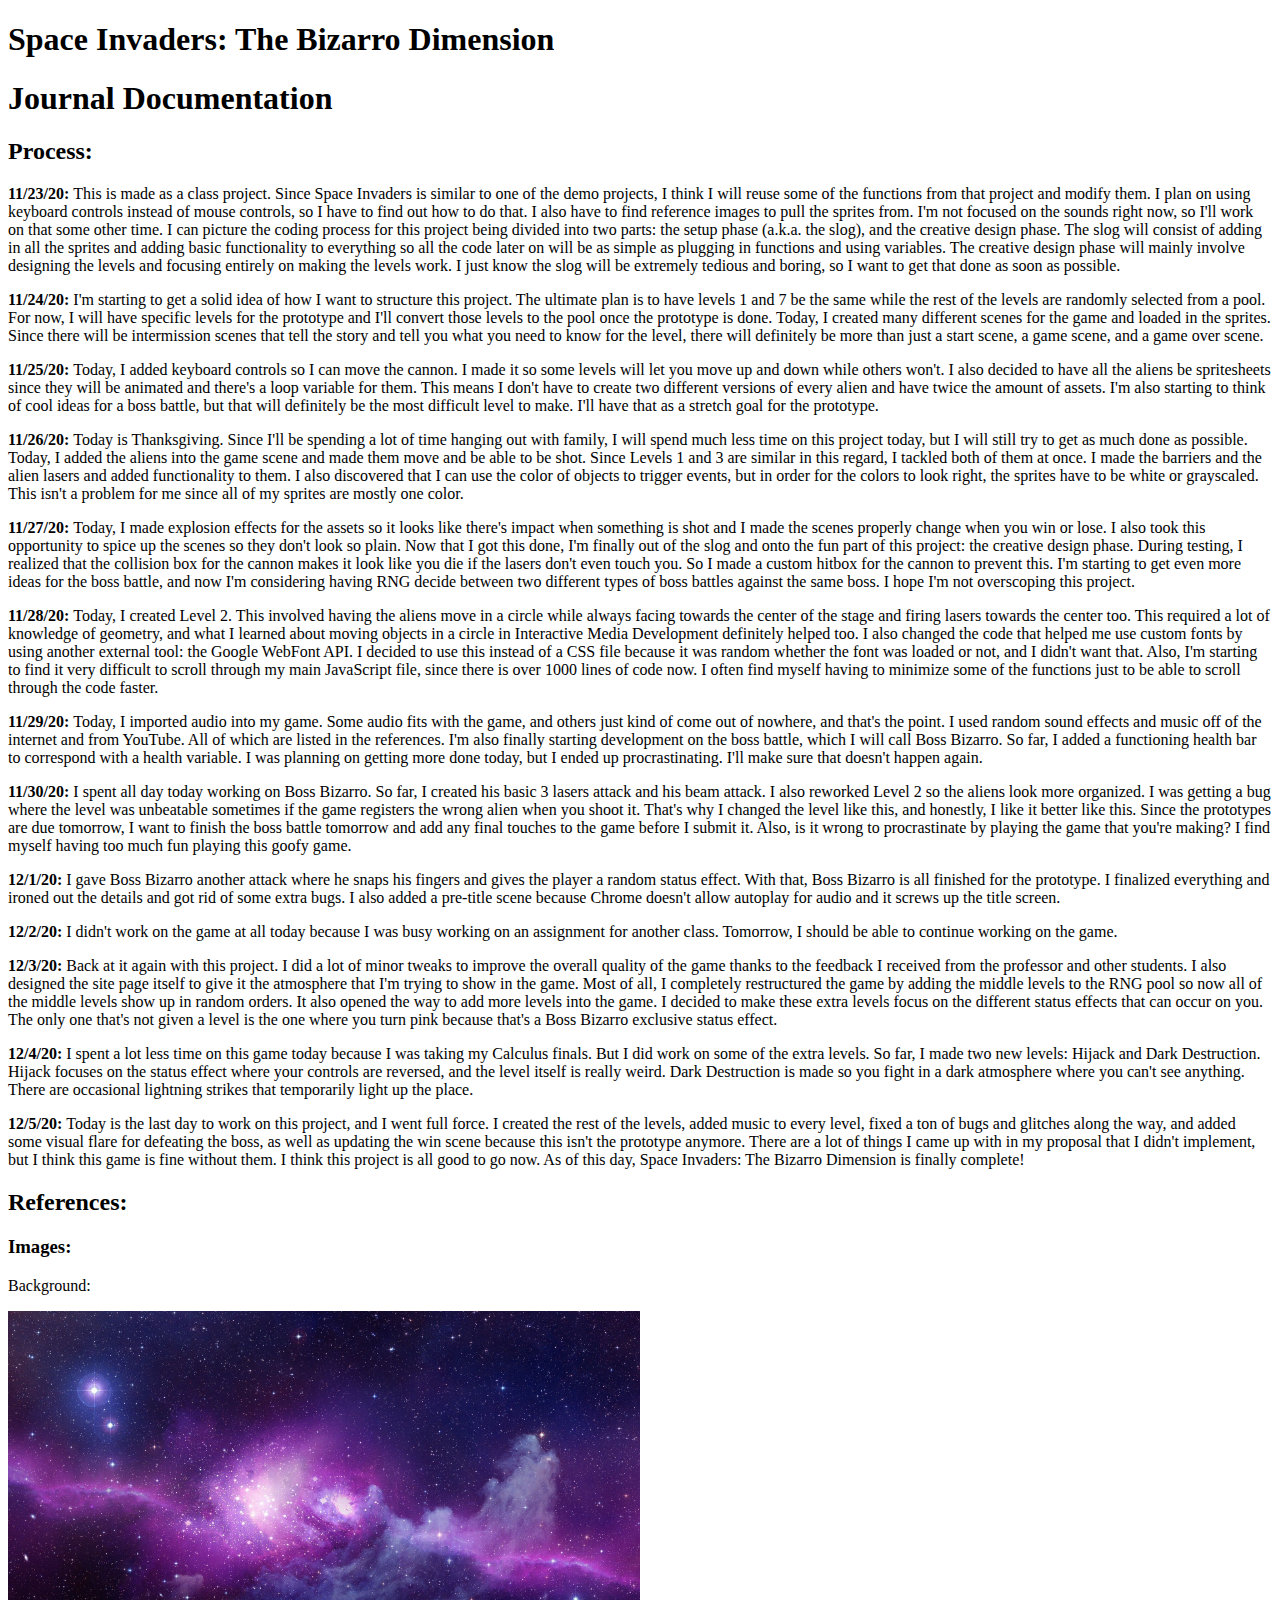
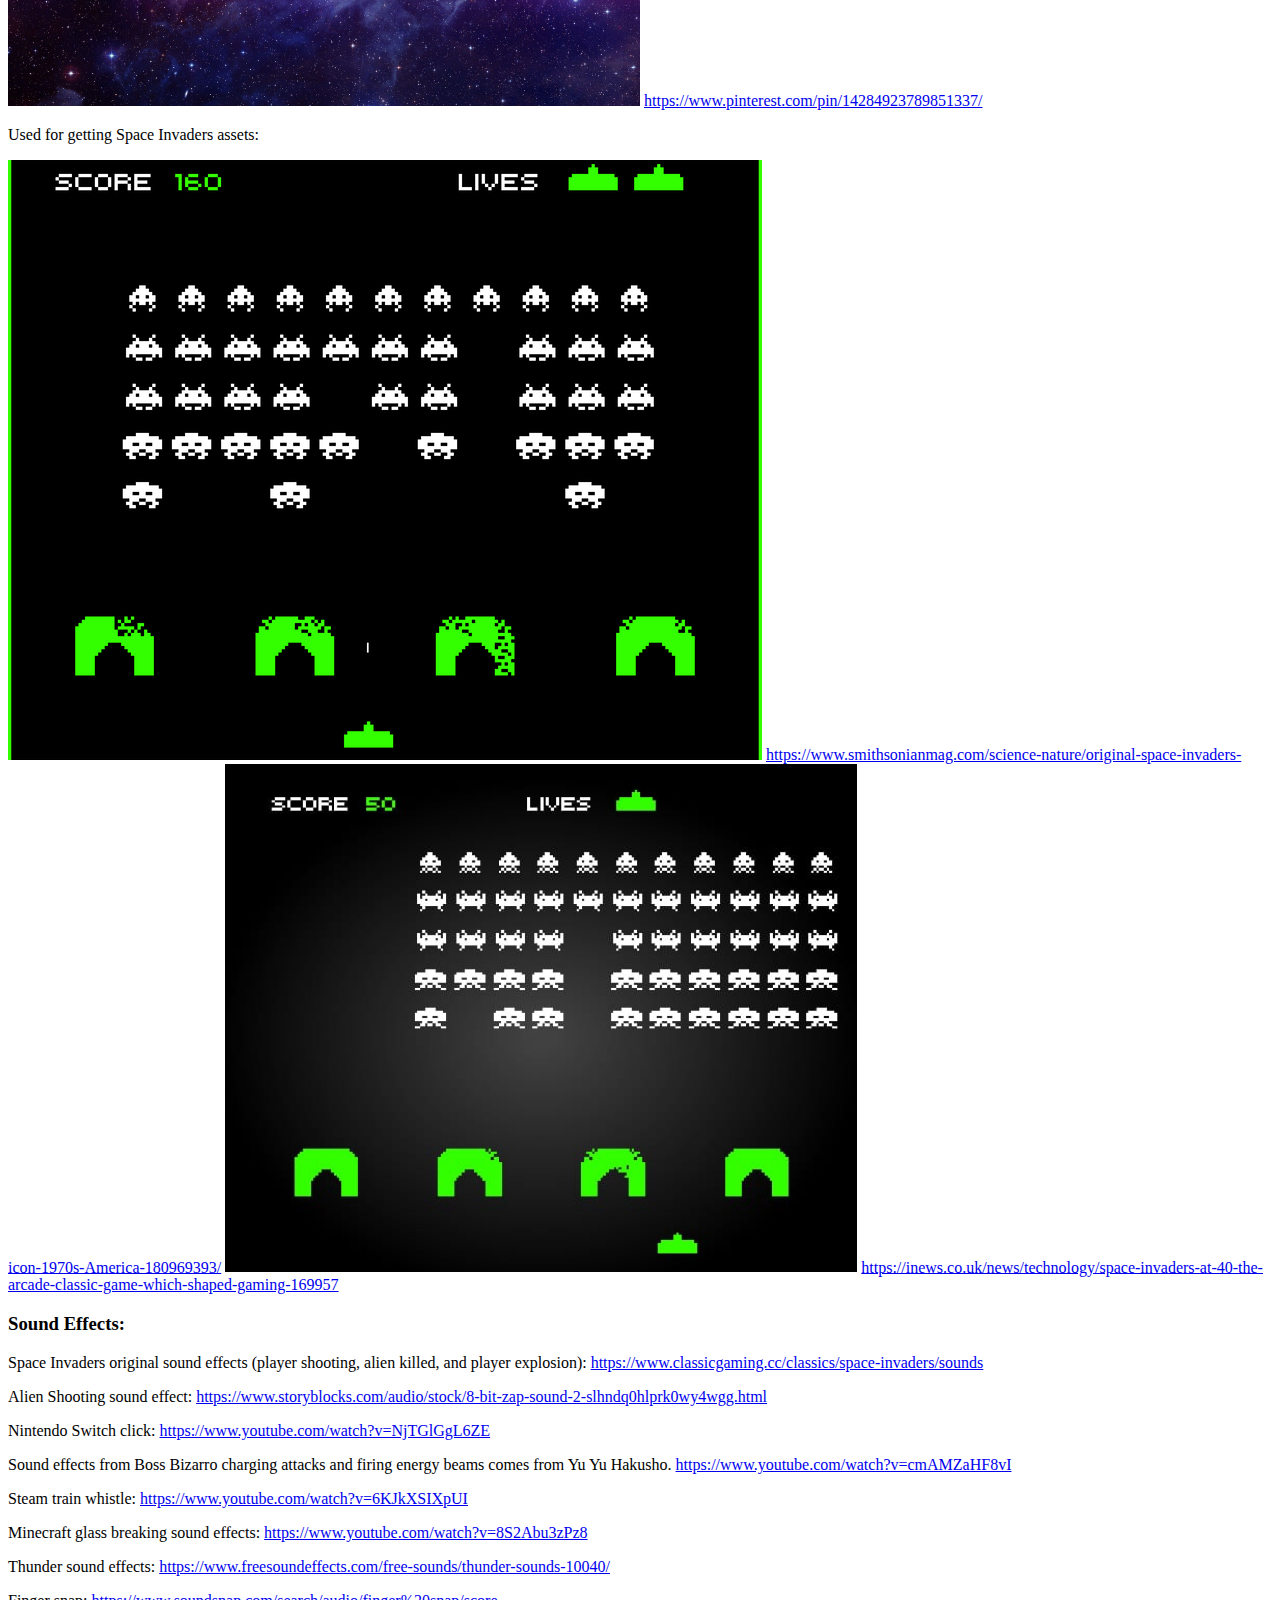
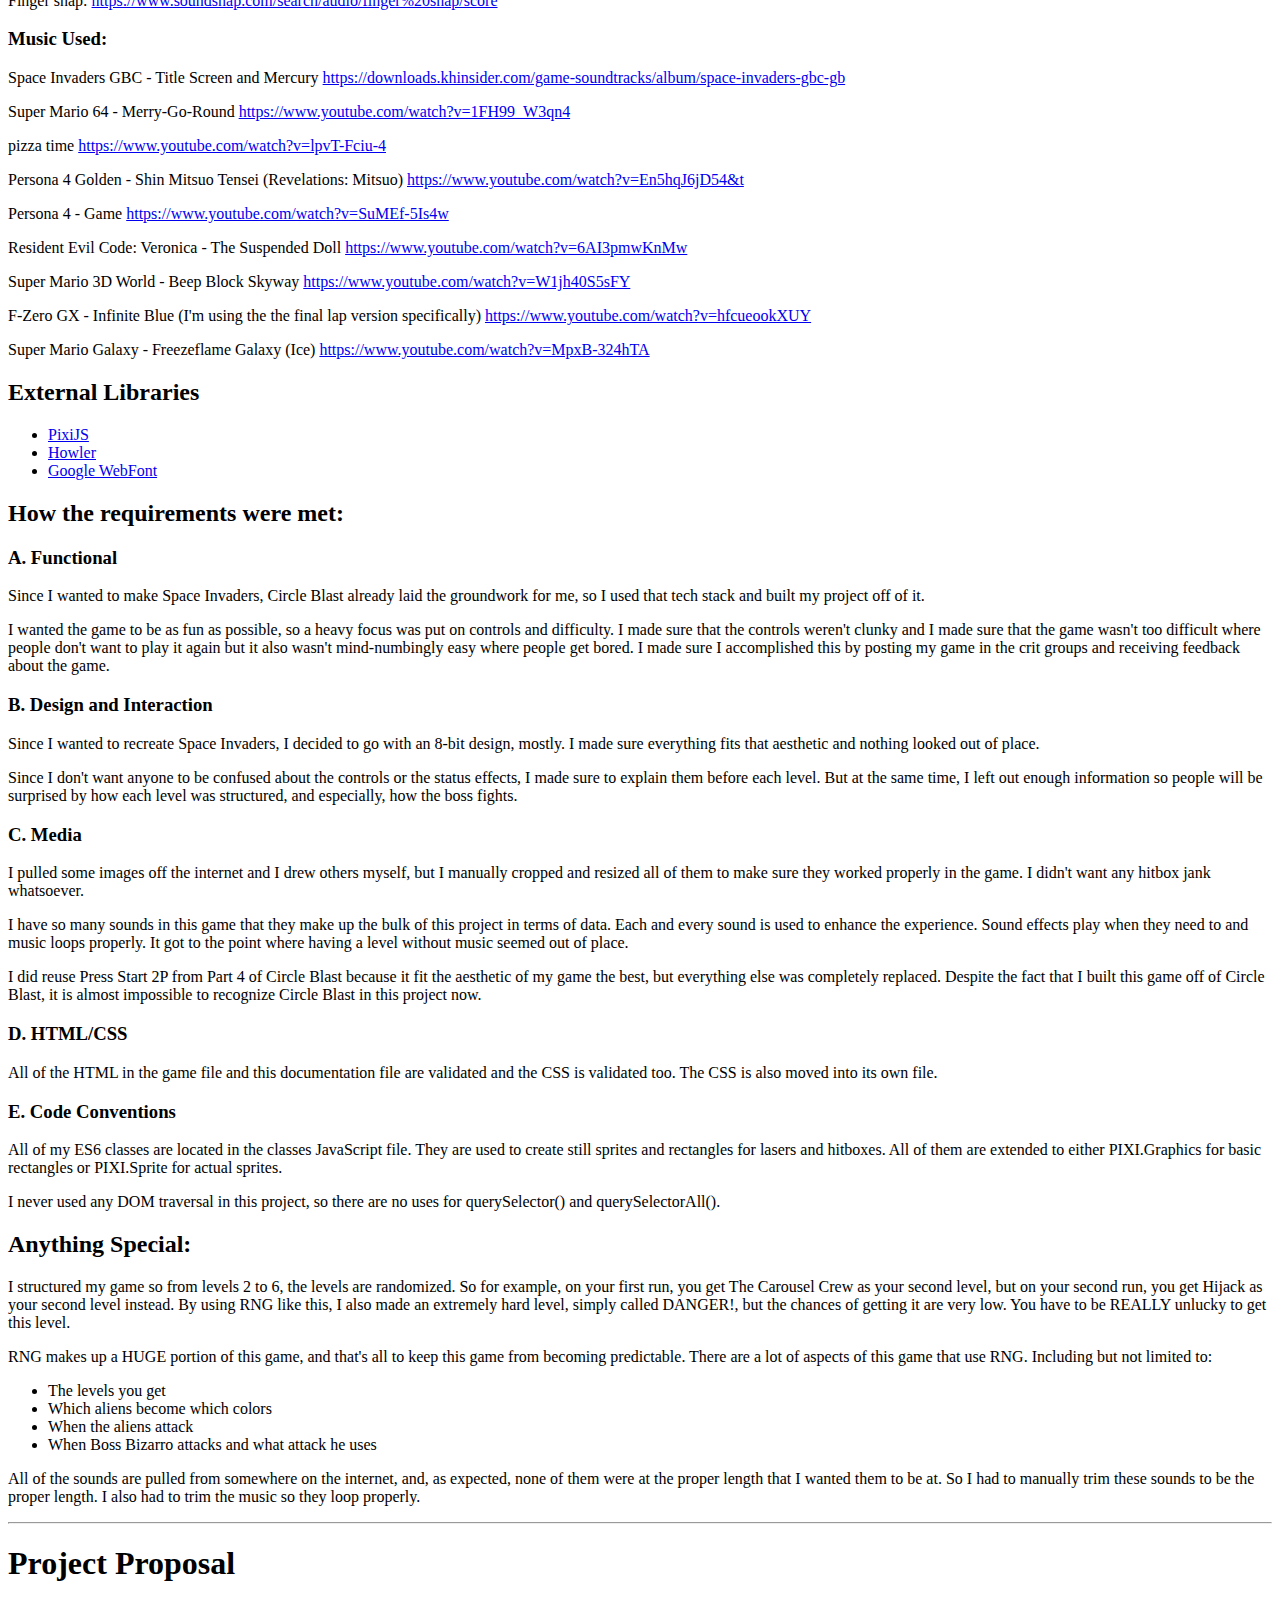
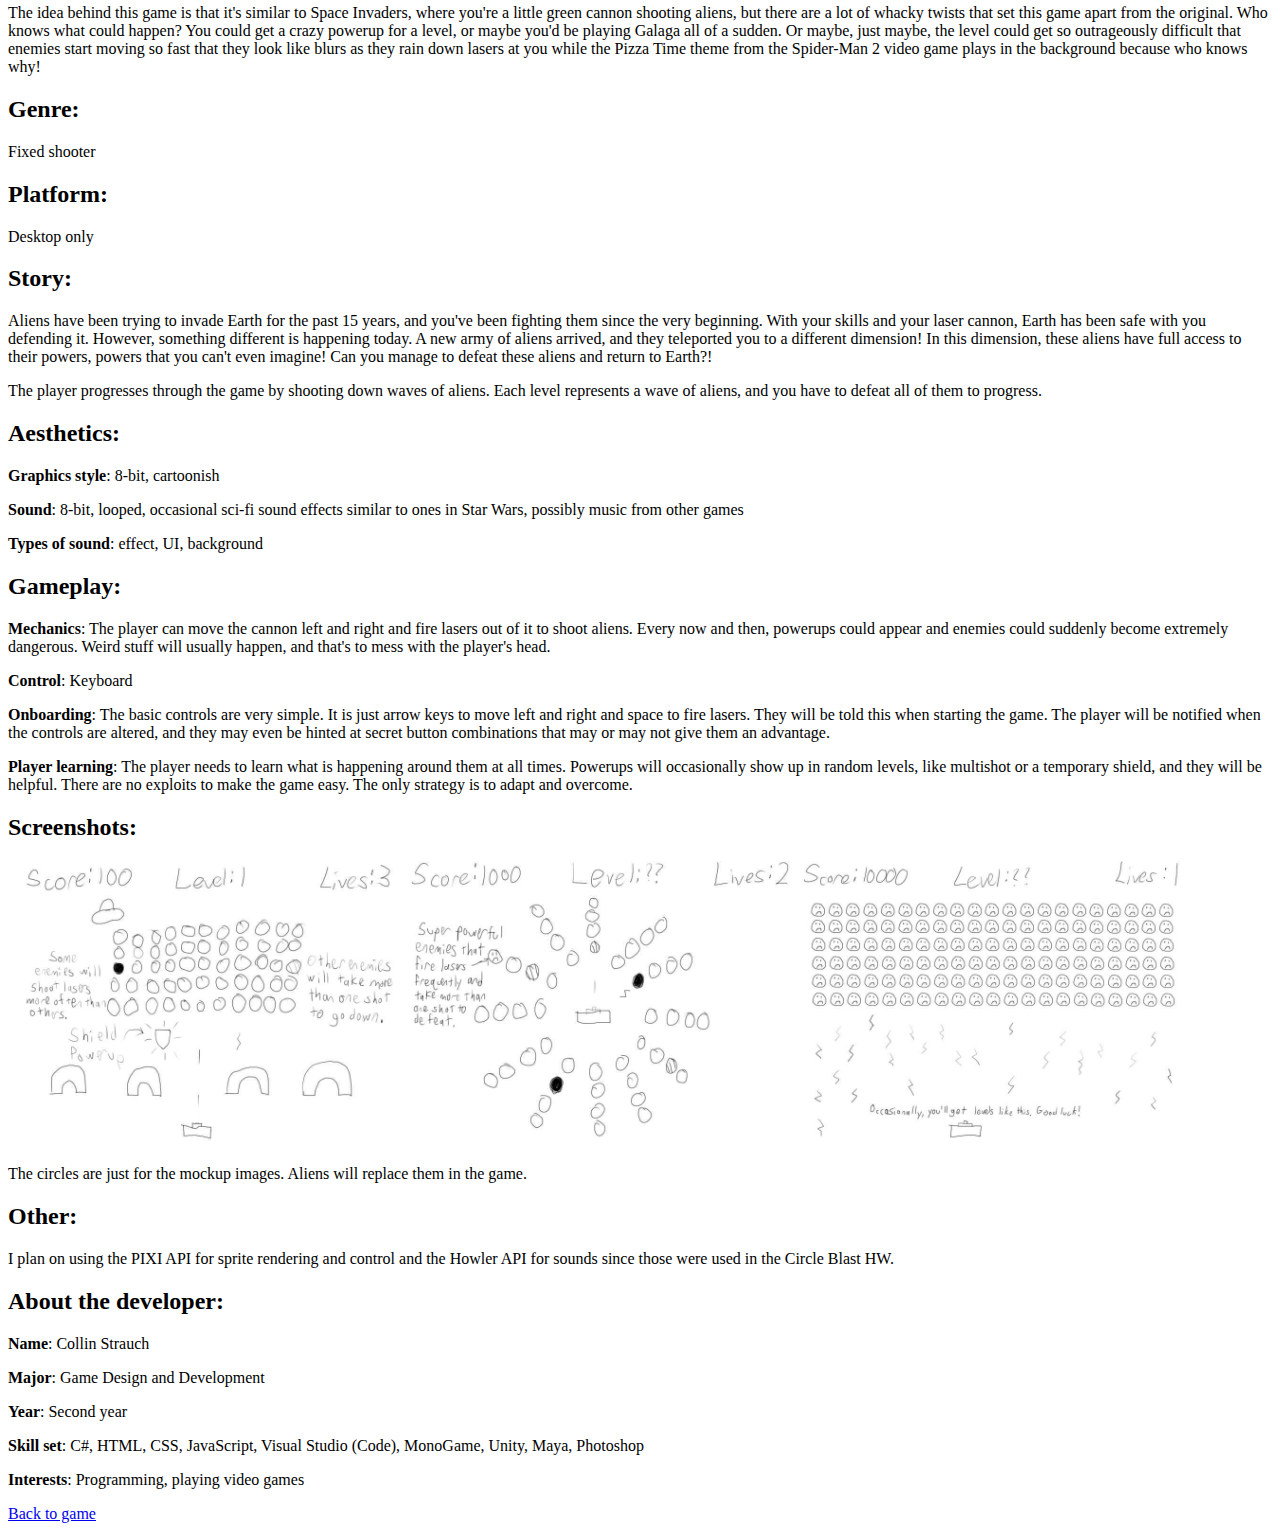
==== about.html @ 7f90ac3e "Project import" ====
<!DOCTYPE html>
<html lang="en">

<head>
    <meta charset="UTF-8">
    <meta name="viewport" content="width=device-width, initial-scale=1.0">
    <title>Project Proposal/Journal Documentation</title>
</head>

<body>
    <h1>Space Invaders: The Bizarro Dimension</h1>
    <h1>Journal Documentation</h1>
    <h2>Process:</h2>
    <p><b>11/23/20: </b>This is made as a class project. Since Space Invaders is similar to one of the demo projects, I think I
        will reuse some of the functions from that project and modify them. I plan on using keyboard controls instead of
        mouse controls, so I have to find out how to do that. I also have to find reference images to pull the sprites
        from. I'm not focused on the sounds right now, so I'll work on that some other time. I can picture the coding
        process for this project being divided into two parts: the setup phase (a.k.a. the slog), and the creative
        design phase. The slog will consist of adding in all the sprites and adding basic functionality to everything so
        all the code later on will be as simple as plugging in functions and using variables. The creative design phase
        will mainly involve designing the levels and focusing entirely on making the levels work. I just know the slog
        will be extremely tedious and boring, so I want to get that done as soon as possible.</p>
    <p><b>11/24/20: </b>I'm starting to get a solid idea of how I want to structure this project. The ultimate plan is
        to have levels 1 and 7 be the same while the rest of the levels are randomly selected from a pool. For now, I
        will have specific levels for the prototype and I'll convert those levels to the pool once the prototype is
        done. Today, I created many different scenes for the game and loaded in the sprites. Since there will be
        intermission scenes that tell the story and tell you what you need to know for the level, there will definitely
        be more than just a start scene, a game scene, and a game over scene.</p>
    <p><b>11/25/20: </b>Today, I added keyboard controls so I can move the cannon. I made it so some levels will let you
        move up and down while others won't. I also decided to have all the aliens be spritesheets since they will be
        animated and there's a loop variable for them. This means I don't have to create two different versions of every
        alien and have twice the amount of assets. I'm also starting to think of cool ideas for a boss battle, but that
        will definitely be the most difficult level to make. I'll have that as a stretch goal for the prototype.</p>
    <p><b>11/26/20: </b>Today is Thanksgiving. Since I'll be spending a lot of time hanging out with family, I will
        spend much less time on this project today, but I will still try to get as much done as possible. Today, I added
        the aliens into the game scene and made them move and be able to be shot. Since Levels 1 and 3 are similar in
        this regard, I tackled both of them at once. I made the barriers and the alien lasers and added functionality to
        them. I also discovered that I can use the color of objects to trigger events, but in order for the colors to
        look right, the sprites have to be white or grayscaled. This isn't a problem for me since all of my sprites are
        mostly one color.</p>
    <p><b>11/27/20: </b>Today, I made explosion effects for the assets so it looks like there's impact when something is
        shot and I made the scenes properly change when you win or lose. I also took this opportunity to spice up the
        scenes so they don't look so plain. Now that I got this done, I'm finally out of the slog and onto the fun part
        of this project: the creative design phase. During testing, I realized that the collision box for the
        cannon makes it look like you die if the lasers don't even touch you. So I made a custom hitbox for the cannon
        to prevent this. I'm starting to get even more ideas for the boss battle, and now I'm considering having RNG
        decide between two different types of boss battles against the same boss. I hope I'm not overscoping this
        project.</p>
    <p><b>11/28/20: </b>Today, I created Level 2. This involved having the aliens move in a circle while always facing
        towards the center of the stage and firing lasers towards the center too. This required a lot of knowledge of
        geometry, and what I learned about moving objects in a circle in Interactive Media Development definitely helped
        too. I also changed the code that helped me use custom fonts by using another external tool: the Google WebFont
        API. I decided to use this instead of a CSS file because it was random whether the font was loaded or not, and I
        didn't want that. Also, I'm starting to find it very difficult to scroll through my main JavaScript file, since
        there is over 1000 lines of code now. I often find myself having to minimize some of the functions just to be
        able to scroll through the code faster.</p>
    <p><b>11/29/20: </b>Today, I imported audio into my game. Some audio fits with the game, and others just kind of
        come out of nowhere, and that's the point. I used random sound effects and music off of the internet and from
        YouTube. All of which are listed in the references. I'm also finally starting development on the boss battle,
        which I will call Boss Bizarro. So far, I added a functioning health bar to correspond with a health variable. I
        was planning on getting more done today, but I ended up procrastinating. I'll make sure that doesn't happen
        again.</p>
    <p><b>11/30/20: </b>I spent all day today working on Boss Bizarro. So far, I created his basic 3 lasers attack and
        his beam attack. I also reworked Level 2 so the aliens look more organized. I was getting a bug where the level
        was unbeatable sometimes if the game registers the wrong alien when you shoot it. That's why I changed the level
        like this, and honestly, I like it better like this. Since the prototypes are due tomorrow, I want to finish the
        boss battle tomorrow and add any final touches to the game before I submit it. Also, is it wrong to
        procrastinate by playing the game that you're making? I find myself having too much fun playing this goofy game.
    </p>
    <p><b>12/1/20: </b>I gave Boss Bizarro another attack where he snaps his fingers and gives the player a random
        status effect. With that, Boss Bizarro is all finished for the prototype. I finalized everything and ironed
        out the details and got rid of some extra bugs. I also added a pre-title scene because Chrome doesn't allow
        autoplay for audio and it screws up the title screen.</p>
    <p><b>12/2/20: </b>I didn't work on the game at all today because I was busy working on an assignment for another
        class. Tomorrow, I should be able to continue working on the game.</p>
    <p><b>12/3/20: </b>Back at it again with this project. I did a lot of minor tweaks to improve the
        overall quality of the game thanks to the feedback I received from the professor and other students. I also
        designed the site page itself to give it the atmosphere that I'm trying to show in the game. Most of all, I
        completely restructured the game by adding the middle levels to the RNG pool so now all of the middle levels
        show up in random orders. It also opened the way to add more levels into the game. I decided to make these extra
        levels focus on the different status effects that can occur on you. The only one that's not given a level is the
        one where you turn pink because that's a Boss Bizarro exclusive status effect.</p>
    <p><b>12/4/20: </b>I spent a lot less time on this game today because I was taking my Calculus finals. But I did
        work on some of the extra levels. So far, I made two new levels: Hijack and Dark Destruction. Hijack focuses on
        the status effect where your controls are reversed, and the level itself is really weird. Dark Destruction is
        made so you fight in a dark atmosphere where you can't see anything. There are occasional lightning strikes that
        temporarily light up the place.</p>
    <p><b>12/5/20: </b>Today is the last day to work on this project, and I went full force. I created the rest of the
        levels, added music to every level, fixed a ton of bugs and glitches along the way, and added some visual flare
        for defeating the boss, as well as updating the win scene because this isn't the prototype anymore. There are a
        lot of things I came up with in my proposal that I didn't implement, but I think this game is fine without
        them. I think this project is all good to go now. As of this day, Space Invaders: The Bizarro Dimension is
        finally complete!</p>

    <h2>References:</h2>
    <h3>Images:</h3>
    <p>Background: </p>
    <img src="assets/background.jpg" alt="background" style="width:50%">
    <a href="https://www.pinterest.com/pin/14284923789851337/">https://www.pinterest.com/pin/14284923789851337/</a>
    <p>Used for getting Space Invaders assets: </p>
    <img src="mockups_and_references/space_invaders_reference1.png" alt="one">
    <a
        href="https://www.smithsonianmag.com/science-nature/original-space-invaders-icon-1970s-America-180969393/">https://www.smithsonianmag.com/science-nature/original-space-invaders-icon-1970s-America-180969393/</a>
    <img src="mockups_and_references/space_invaders_reference2.jpg" alt="two" style="width:50%">
    <a
        href="https://inews.co.uk/news/technology/space-invaders-at-40-the-arcade-classic-game-which-shaped-gaming-169957">https://inews.co.uk/news/technology/space-invaders-at-40-the-arcade-classic-game-which-shaped-gaming-169957</a>

    <h3>Sound Effects:</h3>
    <p>Space Invaders original sound effects (player shooting, alien killed, and player explosion): <a
            href="https://www.classicgaming.cc/classics/space-invaders/sounds">https://www.classicgaming.cc/classics/space-invaders/sounds</a>
    </p>
    <p>Alien Shooting sound effect: <a
            href="https://www.storyblocks.com/audio/stock/8-bit-zap-sound-2-slhndq0hlprk0wy4wgg.html">https://www.storyblocks.com/audio/stock/8-bit-zap-sound-2-slhndq0hlprk0wy4wgg.html</a>
    </p>
    <p>Nintendo Switch click: <a
            href="https://www.youtube.com/watch?v=NjTGlGgL6ZE">https://www.youtube.com/watch?v=NjTGlGgL6ZE</a></p>
    <p>Sound effects from Boss Bizarro charging attacks and firing energy beams comes from Yu Yu Hakusho. <a
            href="https://www.youtube.com/watch?v=cmAMZaHF8vI">https://www.youtube.com/watch?v=cmAMZaHF8vI</a></p>
    <p>Steam train whistle: <a
            href="https://www.youtube.com/watch?v=6KJkXSIXpUI">https://www.youtube.com/watch?v=6KJkXSIXpUI</a></p>
    <p>Minecraft glass breaking sound effects: <a
            href="https://www.youtube.com/watch?v=8S2Abu3zPz8">https://www.youtube.com/watch?v=8S2Abu3zPz8</a></p>
    <p>Thunder sound effects: <a
            href="https://www.freesoundeffects.com/free-sounds/thunder-sounds-10040/">https://www.freesoundeffects.com/free-sounds/thunder-sounds-10040/</a>
    </p>
    <p>Finger snap: <a
            href="https://www.soundsnap.com/search/audio/finger%20snap/score">https://www.soundsnap.com/search/audio/finger%20snap/score</a>
    </p>

    <h3>Music Used:</h3>
    <p>Space Invaders GBC - Title Screen and Mercury <a
            href="https://downloads.khinsider.com/game-soundtracks/album/space-invaders-gbc-gb">https://downloads.khinsider.com/game-soundtracks/album/space-invaders-gbc-gb</a>
    </p>
    <p>Super Mario 64 - Merry-Go-Round <a
            href="https://www.youtube.com/watch?v=1FH99_W3qn4">https://www.youtube.com/watch?v=1FH99_W3qn4</a></p>
    <p>pizza time <a href="https://www.youtube.com/watch?v=lpvT-Fciu-4">https://www.youtube.com/watch?v=lpvT-Fciu-4</a>
    </p>
    <p>Persona 4 Golden - Shin Mitsuo Tensei (Revelations: Mitsuo) <a
            href="https://www.youtube.com/watch?v=En5hqJ6jD54&t">https://www.youtube.com/watch?v=En5hqJ6jD54&t</a></p>
    <p>Persona 4 - Game <a
            href="https://www.youtube.com/watch?v=SuMEf-5Is4w">https://www.youtube.com/watch?v=SuMEf-5Is4w</a></p>
    <p>Resident Evil Code: Veronica - The Suspended Doll <a
            href="https://www.youtube.com/watch?v=6AI3pmwKnMw">https://www.youtube.com/watch?v=6AI3pmwKnMw</a></p>
    <p>Super Mario 3D World - Beep Block Skyway <a
            href="https://www.youtube.com/watch?v=W1jh40S5sFY">https://www.youtube.com/watch?v=W1jh40S5sFY</a></p>
    <p>F-Zero GX - Infinite Blue (I'm using the the final lap version specifically) <a
            href="https://www.youtube.com/watch?v=hfcueookXUY">https://www.youtube.com/watch?v=hfcueookXUY</a></p>
    <p>Super Mario Galaxy - Freezeflame Galaxy (Ice) <a
            href="https://www.youtube.com/watch?v=MpxB-324hTA">https://www.youtube.com/watch?v=MpxB-324hTA</a></p>

    <h2>External Libraries</h2>
    <ul>
        <li><a href="https://github.com/pixijs/pixi.js?utm_source=html5weekly">PixiJS</a></li>
        <li><a href="https://github.com/goldfire/howler.js">Howler</a></li>
        <li><a href="https://github.com/typekit/webfontloader">Google WebFont</a></li>
    </ul>

    <h2>How the requirements were met:</h2>
    <h3>A. Functional</h3>
    <p>Since I wanted to make Space Invaders, Circle Blast already laid the groundwork for me, so I used that tech stack
        and built my project off of it.</p>
    <p>I wanted the game to be as fun as possible, so a heavy focus was put on controls and difficulty. I made sure that
        the controls weren't clunky and I made sure that the game wasn't too difficult where people don't want to play
        it again but it also wasn't mind-numbingly easy where people get bored. I made sure I accomplished this by
        posting my game in the crit groups and receiving feedback about the game.</p>
    <h3>B. Design and Interaction</h3>
    <p>Since I wanted to recreate Space Invaders, I decided to go with an 8-bit design, mostly. I made sure everything
        fits that aesthetic and nothing looked out of place.</p>
    <p>Since I don't want anyone to be confused about the controls or the status effects, I made sure to explain them
        before each level. But at the same time, I left out enough information so people will be surprised by how each
        level was structured, and especially, how the boss fights.</p>
    <h3>C. Media</h3>
    <p>I pulled some images off the internet and I drew others myself, but I manually cropped and resized all of them to
        make sure they worked properly in the game. I didn't want any hitbox jank whatsoever.</p>
    <p>I have so many sounds in this game that they make up the bulk of this project in terms of data. Each and every
        sound is used to enhance the experience. Sound effects play when they need to and music loops properly. It got
        to the point where having a level without music seemed out of place.</p>
    <p>I did reuse Press Start 2P from Part 4 of Circle Blast because it fit the aesthetic of my game the best, but
        everything else was completely replaced. Despite the fact that I built this game off of Circle Blast, it is
        almost impossible to recognize Circle Blast in this project now.</p>
    <h3>D. HTML/CSS</h3>
    <p>All of the HTML in the game file and this documentation file are validated and the CSS is validated too. The CSS
        is also moved into its own file.</p>
    <h3>E. Code Conventions</h3>
    <p>All of my ES6 classes are located in the classes JavaScript file. They are used to create still sprites and
        rectangles for lasers and hitboxes. All of them are extended to either PIXI.Graphics for basic rectangles or
        PIXI.Sprite for actual sprites.</p>
    <p>I never used any DOM traversal in this project, so there are no uses for querySelector() and querySelectorAll().
    </p>

    <h2>Anything Special:</h2>
    <p>I structured my game so from levels 2 to 6, the levels are randomized. So for example, on your first run, you get
        The Carousel Crew as your second level, but on your second run, you get Hijack as your second level instead. By
        using RNG like this, I also made an extremely hard level, simply called DANGER!, but the chances of getting it
        are very low. You have to be REALLY unlucky to get this level.</p>
    <p>RNG makes up a HUGE portion of this game, and that's all to keep this game from becoming predictable. There are a
        lot of aspects of this game that use RNG. Including but not limited to:</p>
    <ul>
        <li>The levels you get</li>
        <li>Which aliens become which colors</li>
        <li>When the aliens attack</li>
        <li>When Boss Bizarro attacks and what attack he uses</li>
    </ul>
    <p>All of the sounds are pulled from somewhere on the internet, and, as expected, none of them were at the proper
        length that I wanted them to be at. So I had to manually trim these sounds to be the proper length. I also had
        to trim the music so they loop properly.</p>

    <hr>

    <h1>Project Proposal</h1>
    <p>
        The idea behind this game is that it's similar to Space Invaders, where you're
        a little green cannon shooting aliens, but there are a lot of whacky twists that
        set this game apart from the original. Who knows what could happen? You could
        get a crazy powerup for a level, or maybe you'd be playing Galaga all of a sudden.
        Or maybe, just maybe, the level could get so outrageously difficult that enemies
        start moving so fast that they look like blurs as they rain down lasers at you while
        the Pizza Time theme from the Spider-Man 2 video game plays in the background
        because who knows why!
    </p>

    <h2>Genre:</h2>
    <p>Fixed shooter</p>

    <h2>Platform:</h2>
    <p>Desktop only</p>

    <h2>Story:</h2>
    <p>
        Aliens have been trying to invade Earth for the past 15 years, and you've been fighting
        them since the very beginning. With your skills and your laser cannon, Earth has been
        safe with you defending it. However, something different is happening today. A new army
        of aliens arrived, and they teleported you to a different dimension! In this dimension,
        these aliens have full access to their powers, powers that you can't even imagine! Can
        you manage to defeat these aliens and return to Earth?!
    </p>
    <p>
        The player progresses through the game by shooting down waves of aliens. Each level
        represents a wave of aliens, and you have to defeat all of them to progress.
    </p>

    <h2>Aesthetics:</h2>
    <p><b>Graphics style</b>: 8-bit, cartoonish</p>
    <p>
        <b>Sound</b>: 8-bit, looped, occasional sci-fi sound effects similar to ones in Star Wars,
        possibly music from other games
    </p>
    <p><b>Types of sound</b>: effect, UI, background</p>

    <h2>Gameplay:</h2>
    <p>
        <b>Mechanics</b>: The player can move the cannon left and right and fire lasers out of it
        to shoot aliens. Every now and then, powerups could appear and enemies could suddenly become
        extremely dangerous. Weird stuff will usually happen, and that's to mess with the player's
        head.
    </p>
    <p><b>Control</b>: Keyboard</p>
    <p>
        <b>Onboarding</b>: The basic controls are very simple. It is just arrow keys to move left
        and right and space to fire lasers. They will be told this when starting the game. The
        player will be notified when the controls are altered, and they may even be hinted at
        secret button combinations that may or may not give them an advantage.
    </p>
    <p>
        <b>Player learning</b>: The player needs to learn what is happening around them at all
        times. Powerups will occasionally show up in random levels, like multishot or a temporary
        shield, and they will be helpful. There are no exploits to make the game easy. The only
        strategy is to adapt and overcome.
    </p>

    <h2>Screenshots:</h2>
    <img src="mockups_and_references/mockup1.jpg" alt="mockup1" style="width:30%; margin-left:10px;">
    <img src="mockups_and_references/mockup2.jpg" alt="mockup2" style="width:30%; margin-left:10px;">
    <img src="mockups_and_references/mockup3.jpg" alt="mockup3" style="width:30%; margin-left:10px;">
    <p>The circles are just for the mockup images. Aliens will replace them in the game.</p>

    <h2>Other:</h2>
    <p>
        I plan on using the PIXI API for sprite rendering and control and the Howler API for sounds
        since those were used in the Circle Blast HW.
    </p>

    <h2>About the developer:</h2>
    <p><b>Name</b>: Collin Strauch</p>
    <p><b>Major</b>: Game Design and Development</p>
    <p><b>Year</b>: Second year</p>
    <p><b>Skill set</b>: C#, HTML, CSS, JavaScript, Visual Studio (Code), MonoGame, Unity, Maya, Photoshop</p>
    <p><b>Interests</b>: Programming, playing video games</p>

    <a href="index.html">Back to game</a>
</body>

</html>
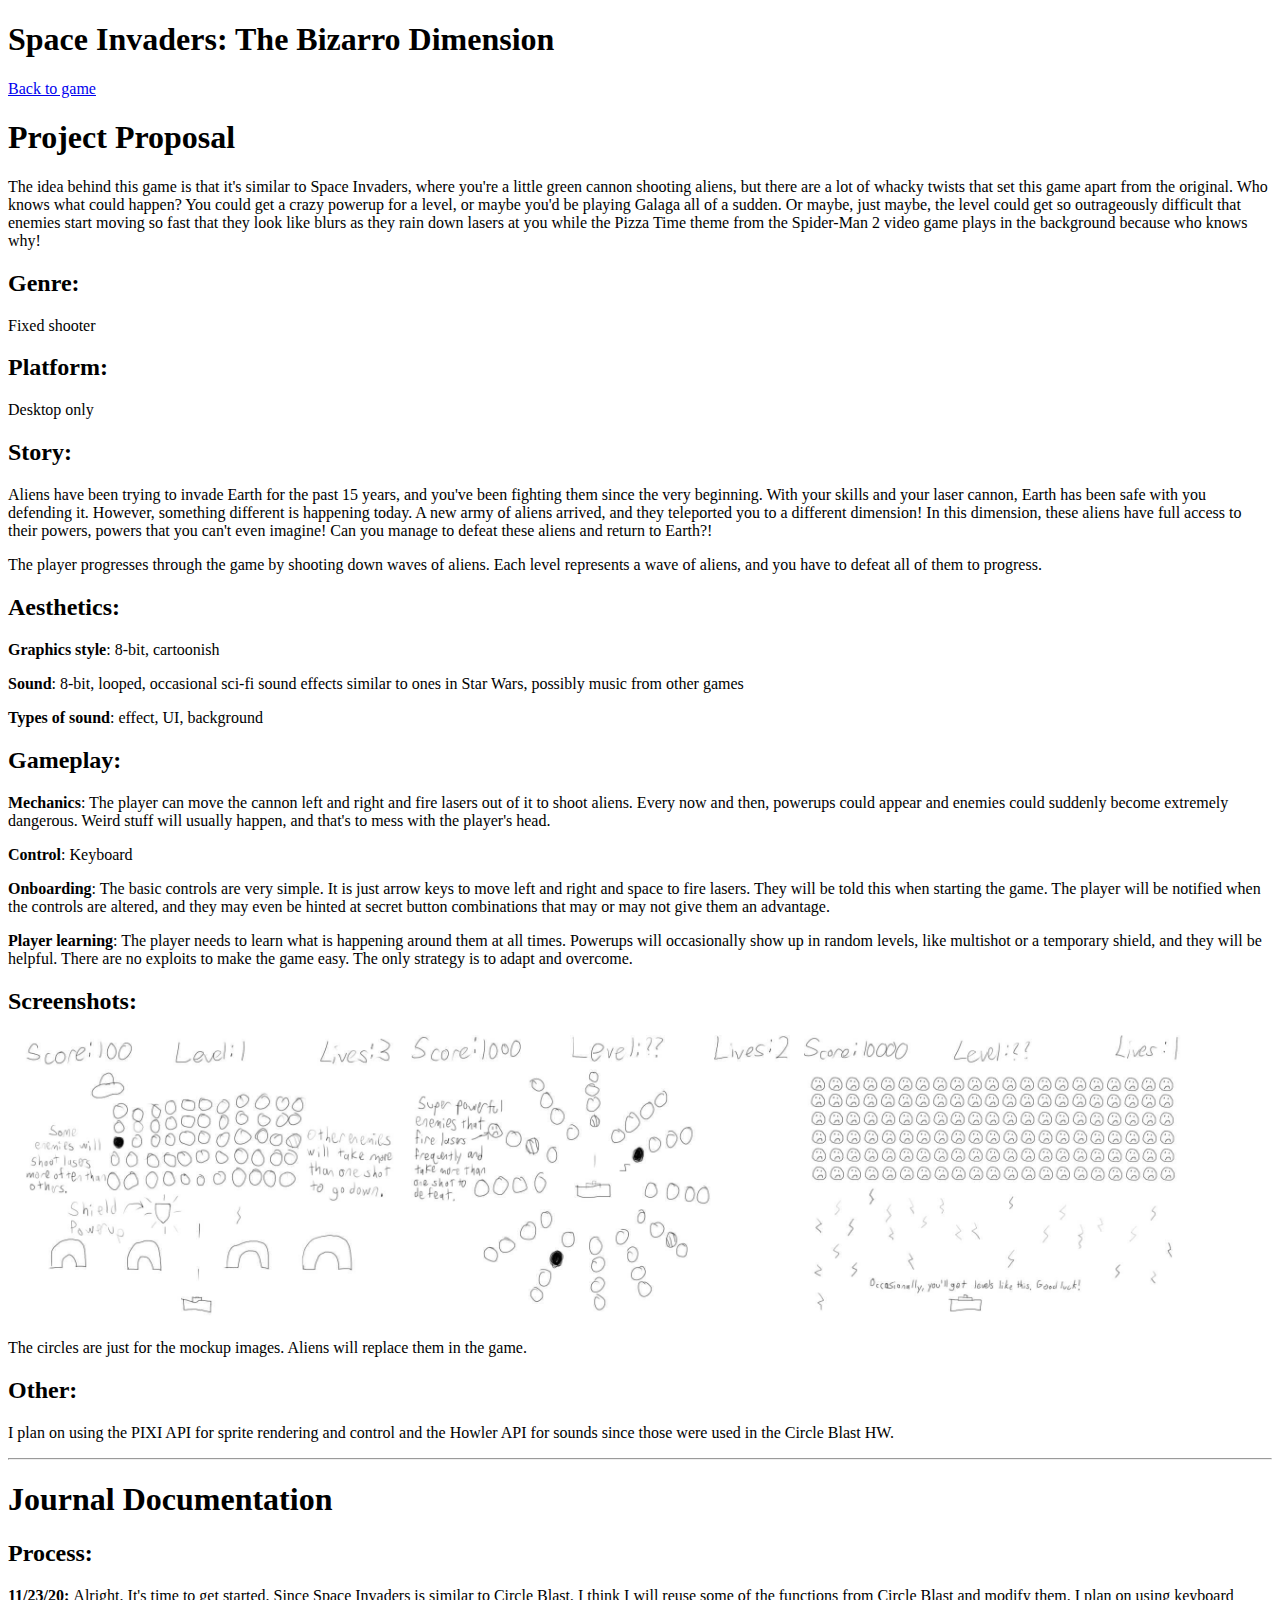
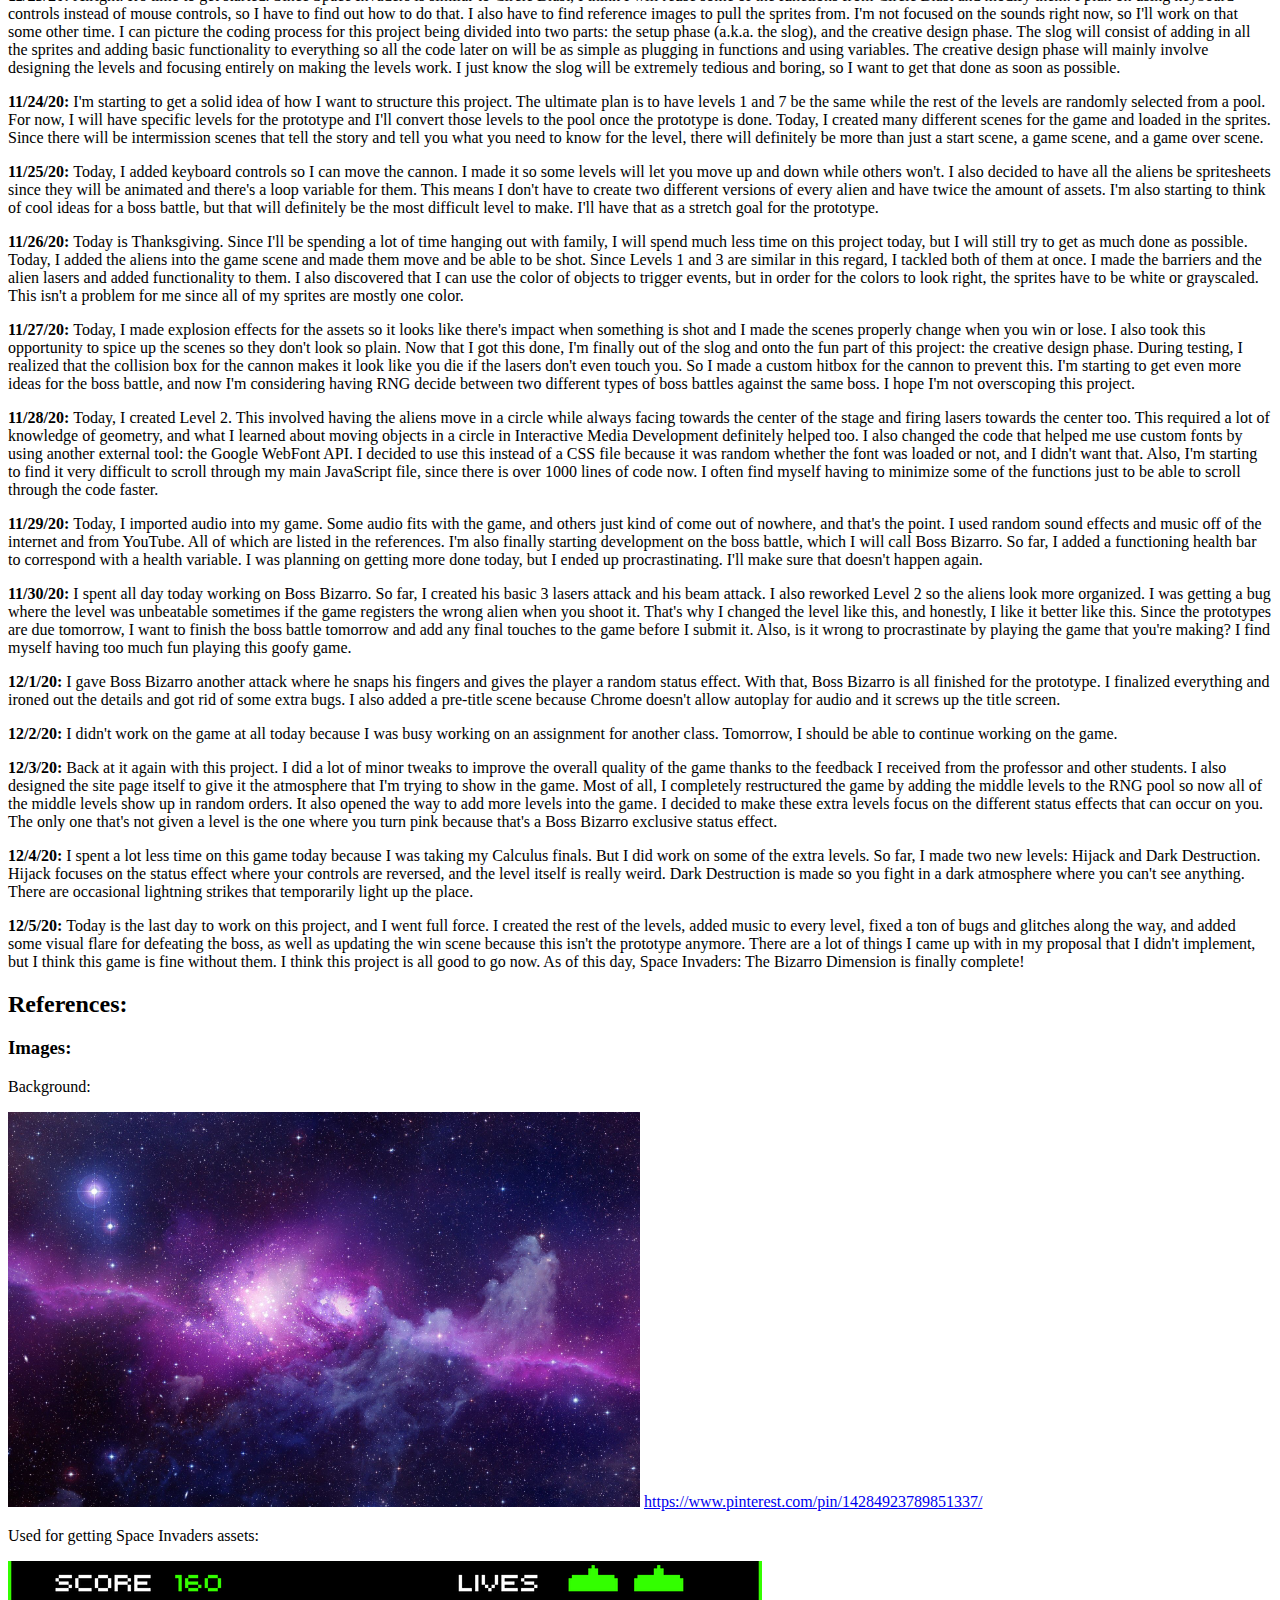
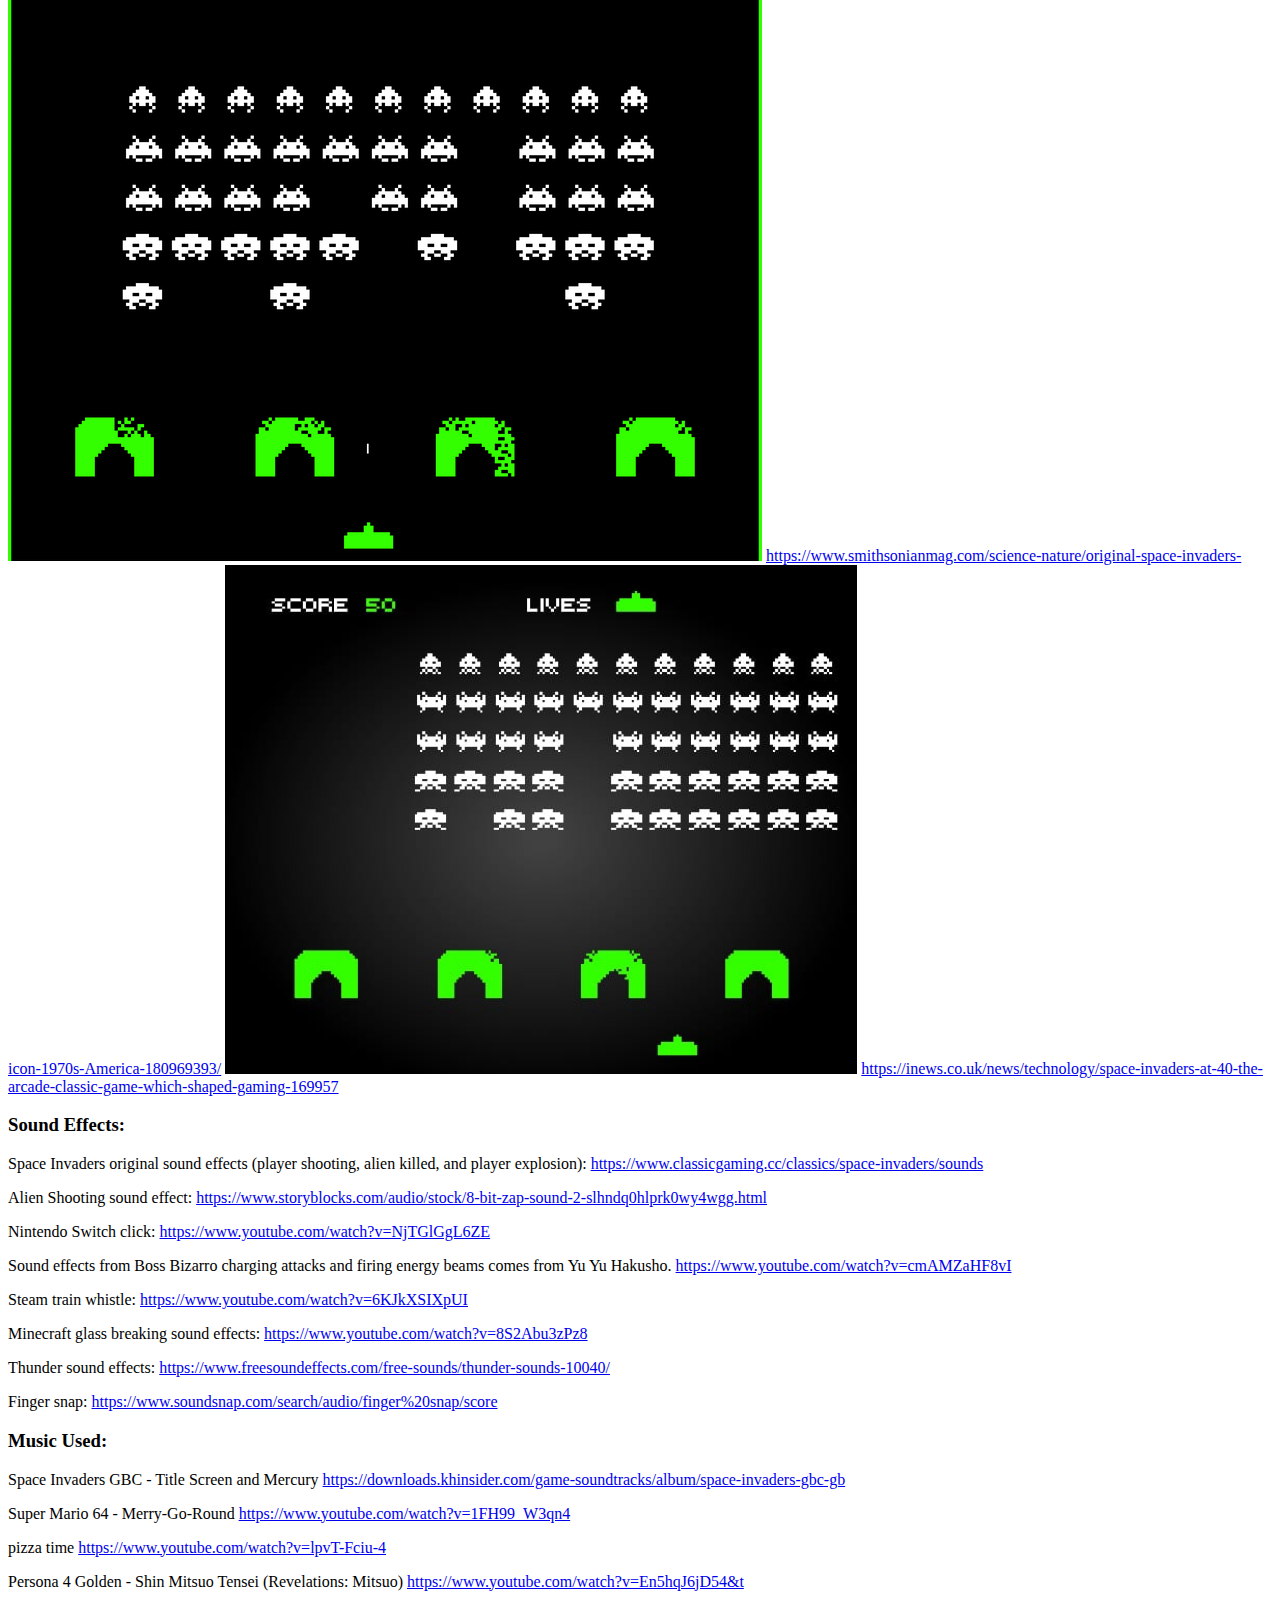
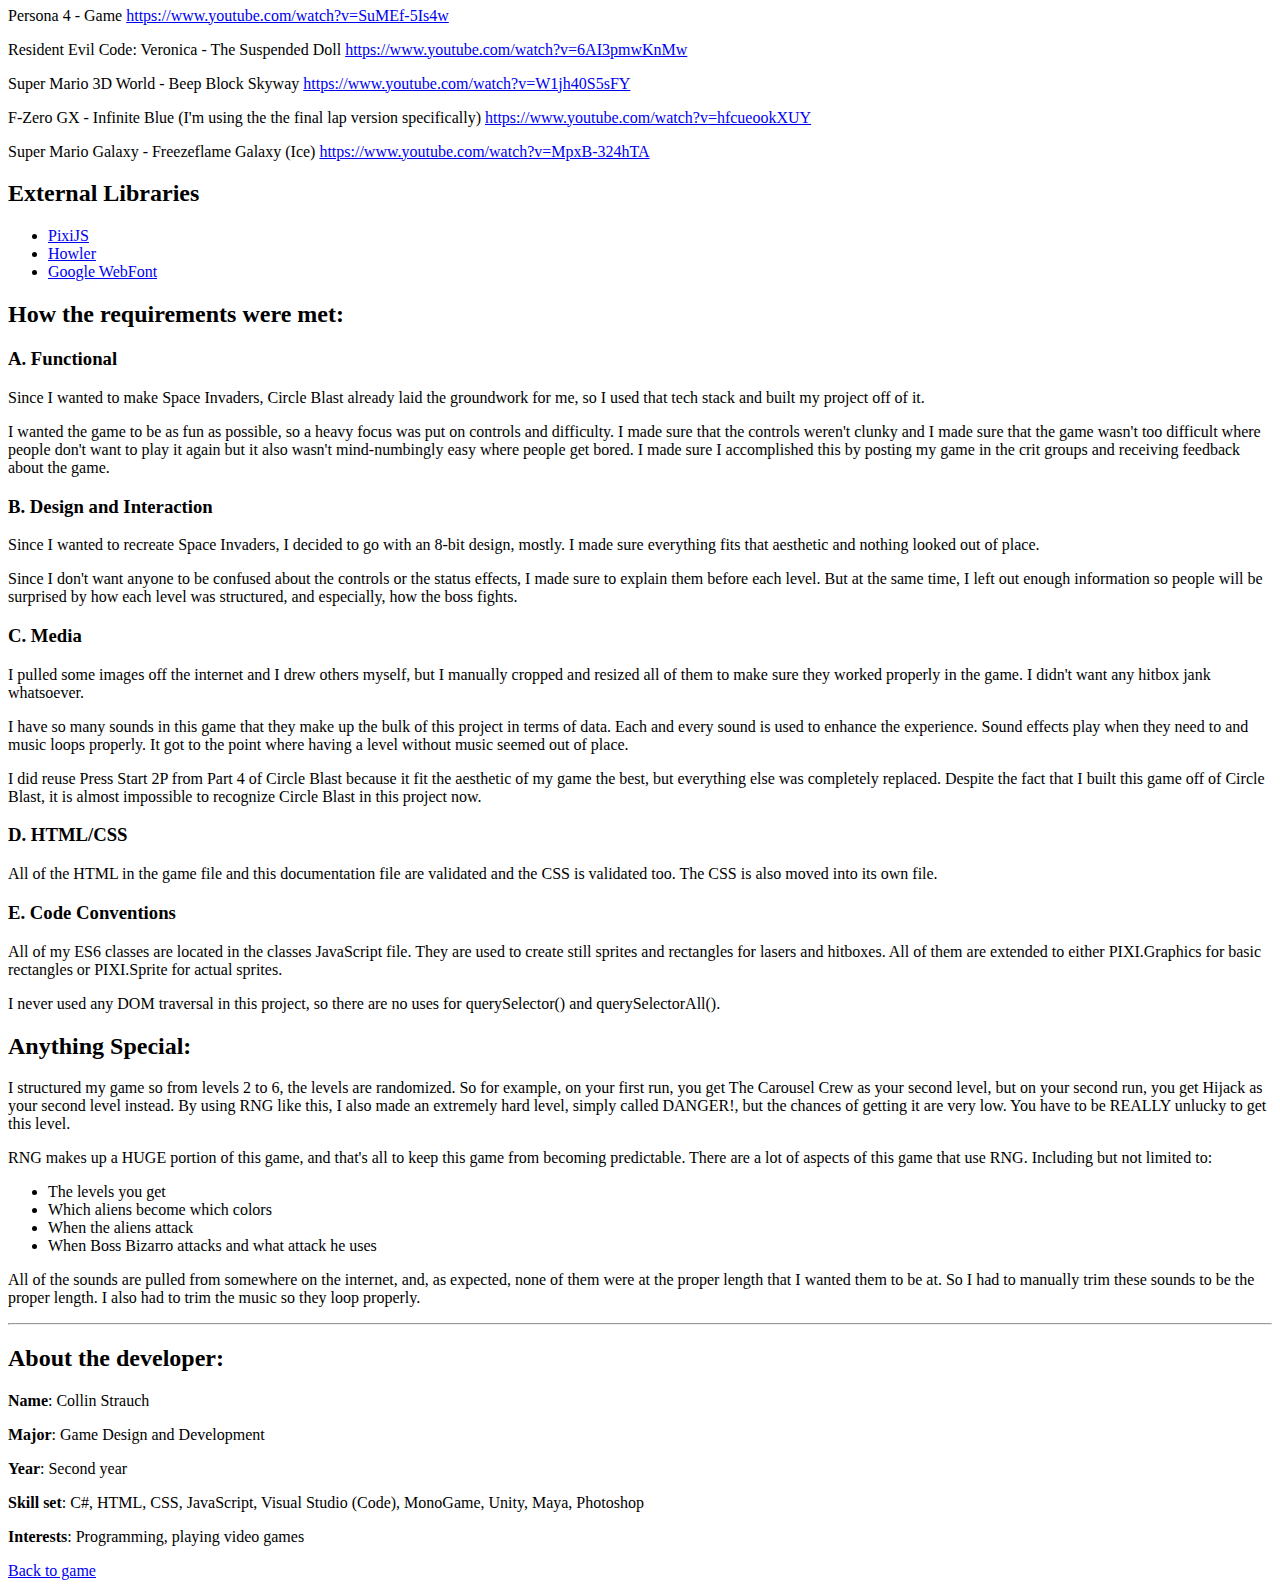
==== commit 44de6588: "Reorganized the Project Proposal/Journal Documentation page" ====
--- a/about.html
+++ b/about.html
@@ -9,10 +9,87 @@
 
 <body>
     <h1>Space Invaders: The Bizarro Dimension</h1>
+    <a href="index.html">Back to game</a>
+
+    <h1>Project Proposal</h1>
+    <p>
+        The idea behind this game is that it's similar to Space Invaders, where you're
+        a little green cannon shooting aliens, but there are a lot of whacky twists that
+        set this game apart from the original. Who knows what could happen? You could
+        get a crazy powerup for a level, or maybe you'd be playing Galaga all of a sudden.
+        Or maybe, just maybe, the level could get so outrageously difficult that enemies
+        start moving so fast that they look like blurs as they rain down lasers at you while
+        the Pizza Time theme from the Spider-Man 2 video game plays in the background
+        because who knows why!
+    </p>
+
+    <h2>Genre:</h2>
+    <p>Fixed shooter</p>
+
+    <h2>Platform:</h2>
+    <p>Desktop only</p>
+
+    <h2>Story:</h2>
+    <p>
+        Aliens have been trying to invade Earth for the past 15 years, and you've been fighting
+        them since the very beginning. With your skills and your laser cannon, Earth has been
+        safe with you defending it. However, something different is happening today. A new army
+        of aliens arrived, and they teleported you to a different dimension! In this dimension,
+        these aliens have full access to their powers, powers that you can't even imagine! Can
+        you manage to defeat these aliens and return to Earth?!
+    </p>
+    <p>
+        The player progresses through the game by shooting down waves of aliens. Each level
+        represents a wave of aliens, and you have to defeat all of them to progress.
+    </p>
+
+    <h2>Aesthetics:</h2>
+    <p><b>Graphics style</b>: 8-bit, cartoonish</p>
+    <p>
+        <b>Sound</b>: 8-bit, looped, occasional sci-fi sound effects similar to ones in Star Wars,
+        possibly music from other games
+    </p>
+    <p><b>Types of sound</b>: effect, UI, background</p>
+
+    <h2>Gameplay:</h2>
+    <p>
+        <b>Mechanics</b>: The player can move the cannon left and right and fire lasers out of it
+        to shoot aliens. Every now and then, powerups could appear and enemies could suddenly become
+        extremely dangerous. Weird stuff will usually happen, and that's to mess with the player's
+        head.
+    </p>
+    <p><b>Control</b>: Keyboard</p>
+    <p>
+        <b>Onboarding</b>: The basic controls are very simple. It is just arrow keys to move left
+        and right and space to fire lasers. They will be told this when starting the game. The
+        player will be notified when the controls are altered, and they may even be hinted at
+        secret button combinations that may or may not give them an advantage.
+    </p>
+    <p>
+        <b>Player learning</b>: The player needs to learn what is happening around them at all
+        times. Powerups will occasionally show up in random levels, like multishot or a temporary
+        shield, and they will be helpful. There are no exploits to make the game easy. The only
+        strategy is to adapt and overcome.
+    </p>
+
+    <h2>Screenshots:</h2>
+    <img src="mockups_and_references/mockup1.jpg" alt="mockup1" style="width:30%; margin-left:10px;">
+    <img src="mockups_and_references/mockup2.jpg" alt="mockup2" style="width:30%; margin-left:10px;">
+    <img src="mockups_and_references/mockup3.jpg" alt="mockup3" style="width:30%; margin-left:10px;">
+    <p>The circles are just for the mockup images. Aliens will replace them in the game.</p>
+
+    <h2>Other:</h2>
+    <p>
+        I plan on using the PIXI API for sprite rendering and control and the Howler API for sounds
+        since those were used in the Circle Blast HW.
+    </p>
+
+    <hr>
+
     <h1>Journal Documentation</h1>
     <h2>Process:</h2>
-    <p><b>11/23/20: </b>This is made as a class project. Since Space Invaders is similar to one of the demo projects, I think I
-        will reuse some of the functions from that project and modify them. I plan on using keyboard controls instead of
+    <p><b>11/23/20: </b>Alright. It's time to get started. Since Space Invaders is similar to Circle Blast, I think I
+        will reuse some of the functions from Circle Blast and modify them. I plan on using keyboard controls instead of
         mouse controls, so I have to find out how to do that. I also have to find reference images to pull the sprites
         from. I'm not focused on the sounds right now, so I'll work on that some other time. I can picture the coding
         process for this project being divided into two parts: the setup phase (a.k.a. the slog), and the creative
@@ -207,79 +284,6 @@
 
     <hr>
 
-    <h1>Project Proposal</h1>
-    <p>
-        The idea behind this game is that it's similar to Space Invaders, where you're
-        a little green cannon shooting aliens, but there are a lot of whacky twists that
-        set this game apart from the original. Who knows what could happen? You could
-        get a crazy powerup for a level, or maybe you'd be playing Galaga all of a sudden.
-        Or maybe, just maybe, the level could get so outrageously difficult that enemies
-        start moving so fast that they look like blurs as they rain down lasers at you while
-        the Pizza Time theme from the Spider-Man 2 video game plays in the background
-        because who knows why!
-    </p>
-
-    <h2>Genre:</h2>
-    <p>Fixed shooter</p>
-
-    <h2>Platform:</h2>
-    <p>Desktop only</p>
-
-    <h2>Story:</h2>
-    <p>
-        Aliens have been trying to invade Earth for the past 15 years, and you've been fighting
-        them since the very beginning. With your skills and your laser cannon, Earth has been
-        safe with you defending it. However, something different is happening today. A new army
-        of aliens arrived, and they teleported you to a different dimension! In this dimension,
-        these aliens have full access to their powers, powers that you can't even imagine! Can
-        you manage to defeat these aliens and return to Earth?!
-    </p>
-    <p>
-        The player progresses through the game by shooting down waves of aliens. Each level
-        represents a wave of aliens, and you have to defeat all of them to progress.
-    </p>
-
-    <h2>Aesthetics:</h2>
-    <p><b>Graphics style</b>: 8-bit, cartoonish</p>
-    <p>
-        <b>Sound</b>: 8-bit, looped, occasional sci-fi sound effects similar to ones in Star Wars,
-        possibly music from other games
-    </p>
-    <p><b>Types of sound</b>: effect, UI, background</p>
-
-    <h2>Gameplay:</h2>
-    <p>
-        <b>Mechanics</b>: The player can move the cannon left and right and fire lasers out of it
-        to shoot aliens. Every now and then, powerups could appear and enemies could suddenly become
-        extremely dangerous. Weird stuff will usually happen, and that's to mess with the player's
-        head.
-    </p>
-    <p><b>Control</b>: Keyboard</p>
-    <p>
-        <b>Onboarding</b>: The basic controls are very simple. It is just arrow keys to move left
-        and right and space to fire lasers. They will be told this when starting the game. The
-        player will be notified when the controls are altered, and they may even be hinted at
-        secret button combinations that may or may not give them an advantage.
-    </p>
-    <p>
-        <b>Player learning</b>: The player needs to learn what is happening around them at all
-        times. Powerups will occasionally show up in random levels, like multishot or a temporary
-        shield, and they will be helpful. There are no exploits to make the game easy. The only
-        strategy is to adapt and overcome.
-    </p>
-
-    <h2>Screenshots:</h2>
-    <img src="mockups_and_references/mockup1.jpg" alt="mockup1" style="width:30%; margin-left:10px;">
-    <img src="mockups_and_references/mockup2.jpg" alt="mockup2" style="width:30%; margin-left:10px;">
-    <img src="mockups_and_references/mockup3.jpg" alt="mockup3" style="width:30%; margin-left:10px;">
-    <p>The circles are just for the mockup images. Aliens will replace them in the game.</p>
-
-    <h2>Other:</h2>
-    <p>
-        I plan on using the PIXI API for sprite rendering and control and the Howler API for sounds
-        since those were used in the Circle Blast HW.
-    </p>
-
     <h2>About the developer:</h2>
     <p><b>Name</b>: Collin Strauch</p>
     <p><b>Major</b>: Game Design and Development</p>
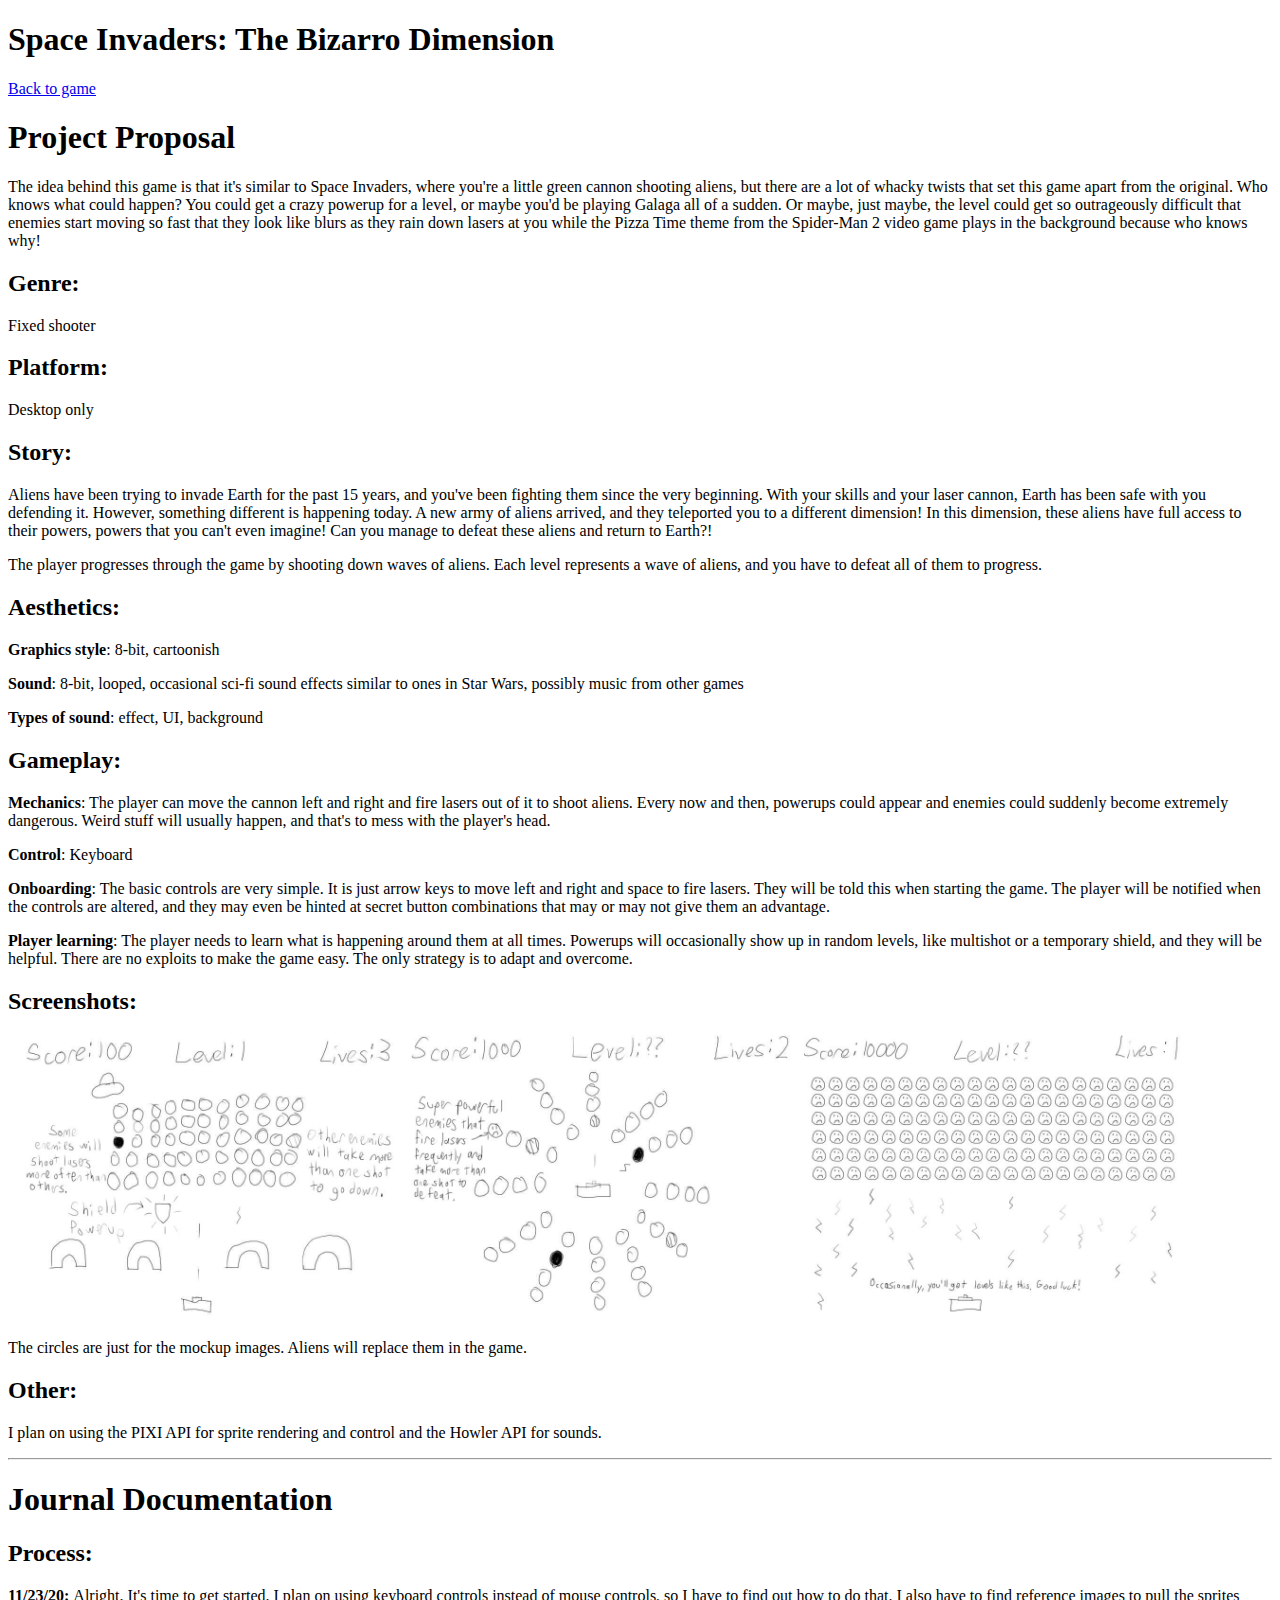
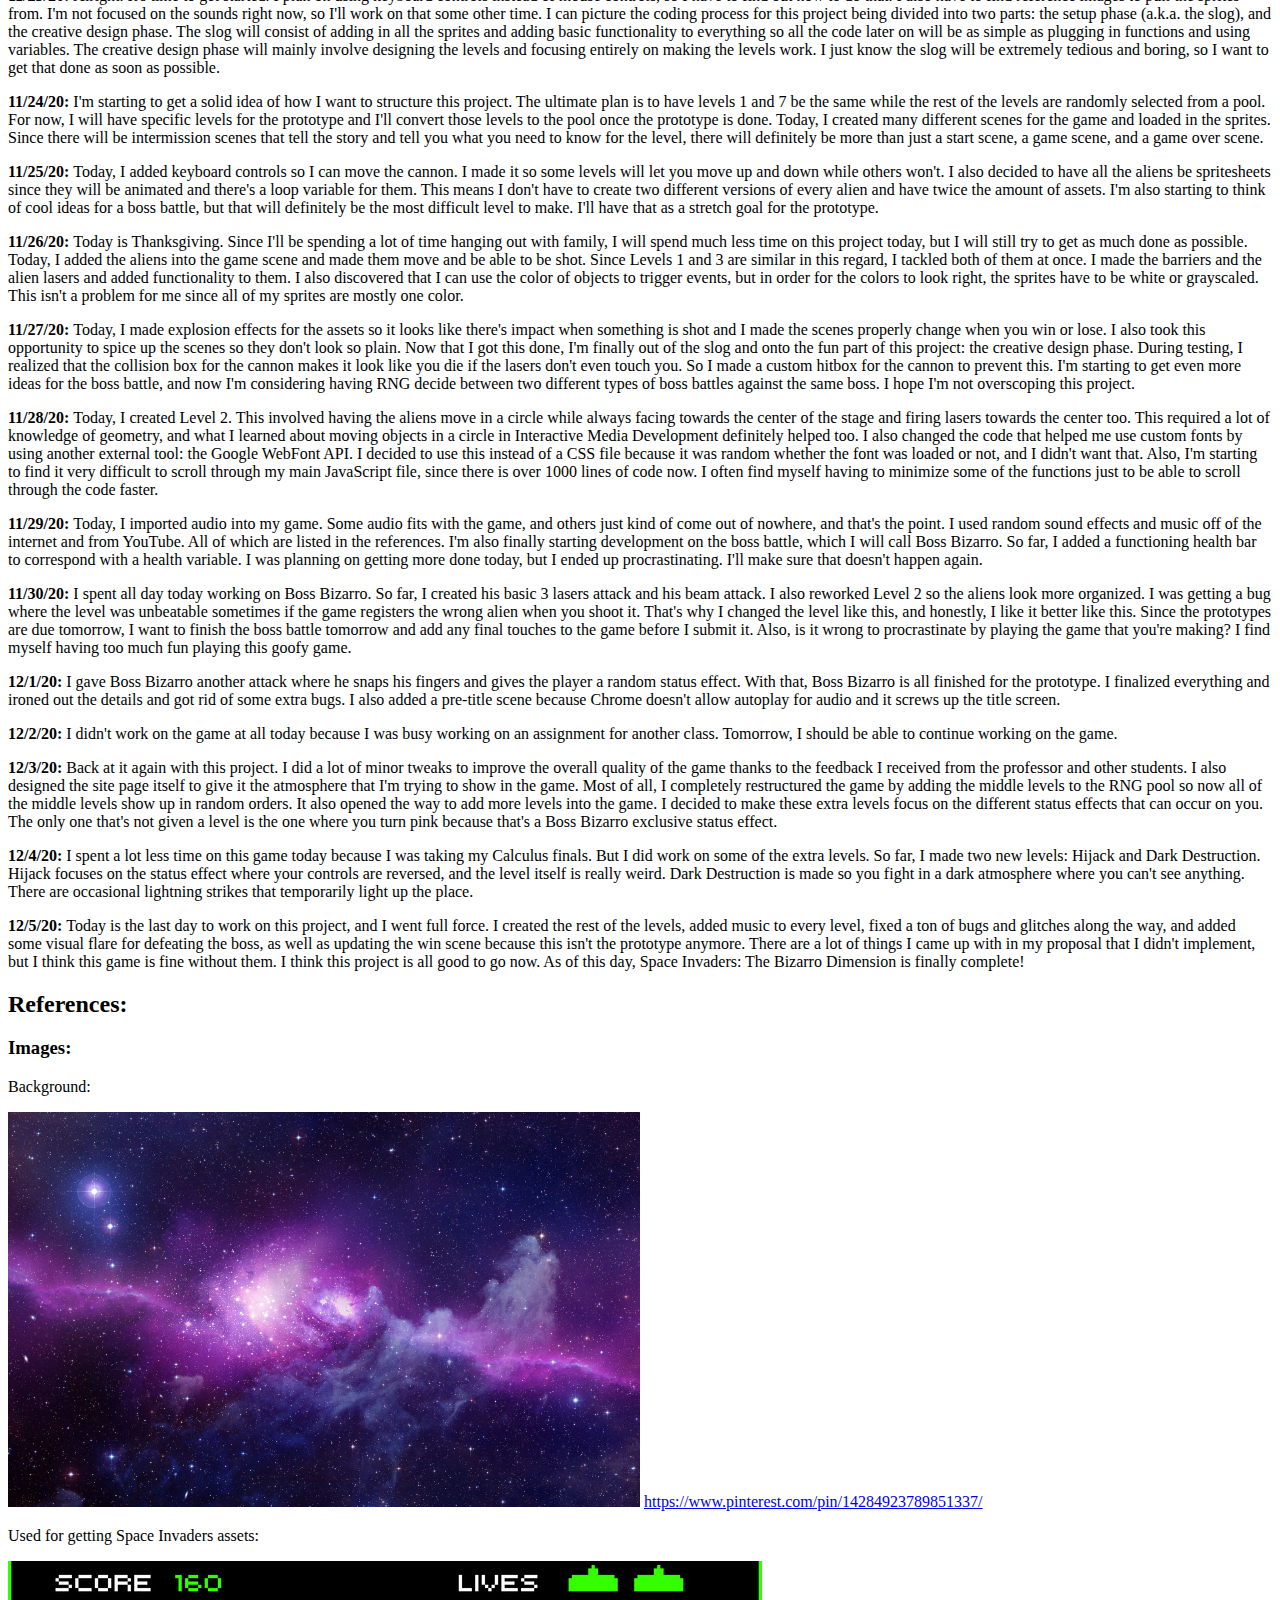
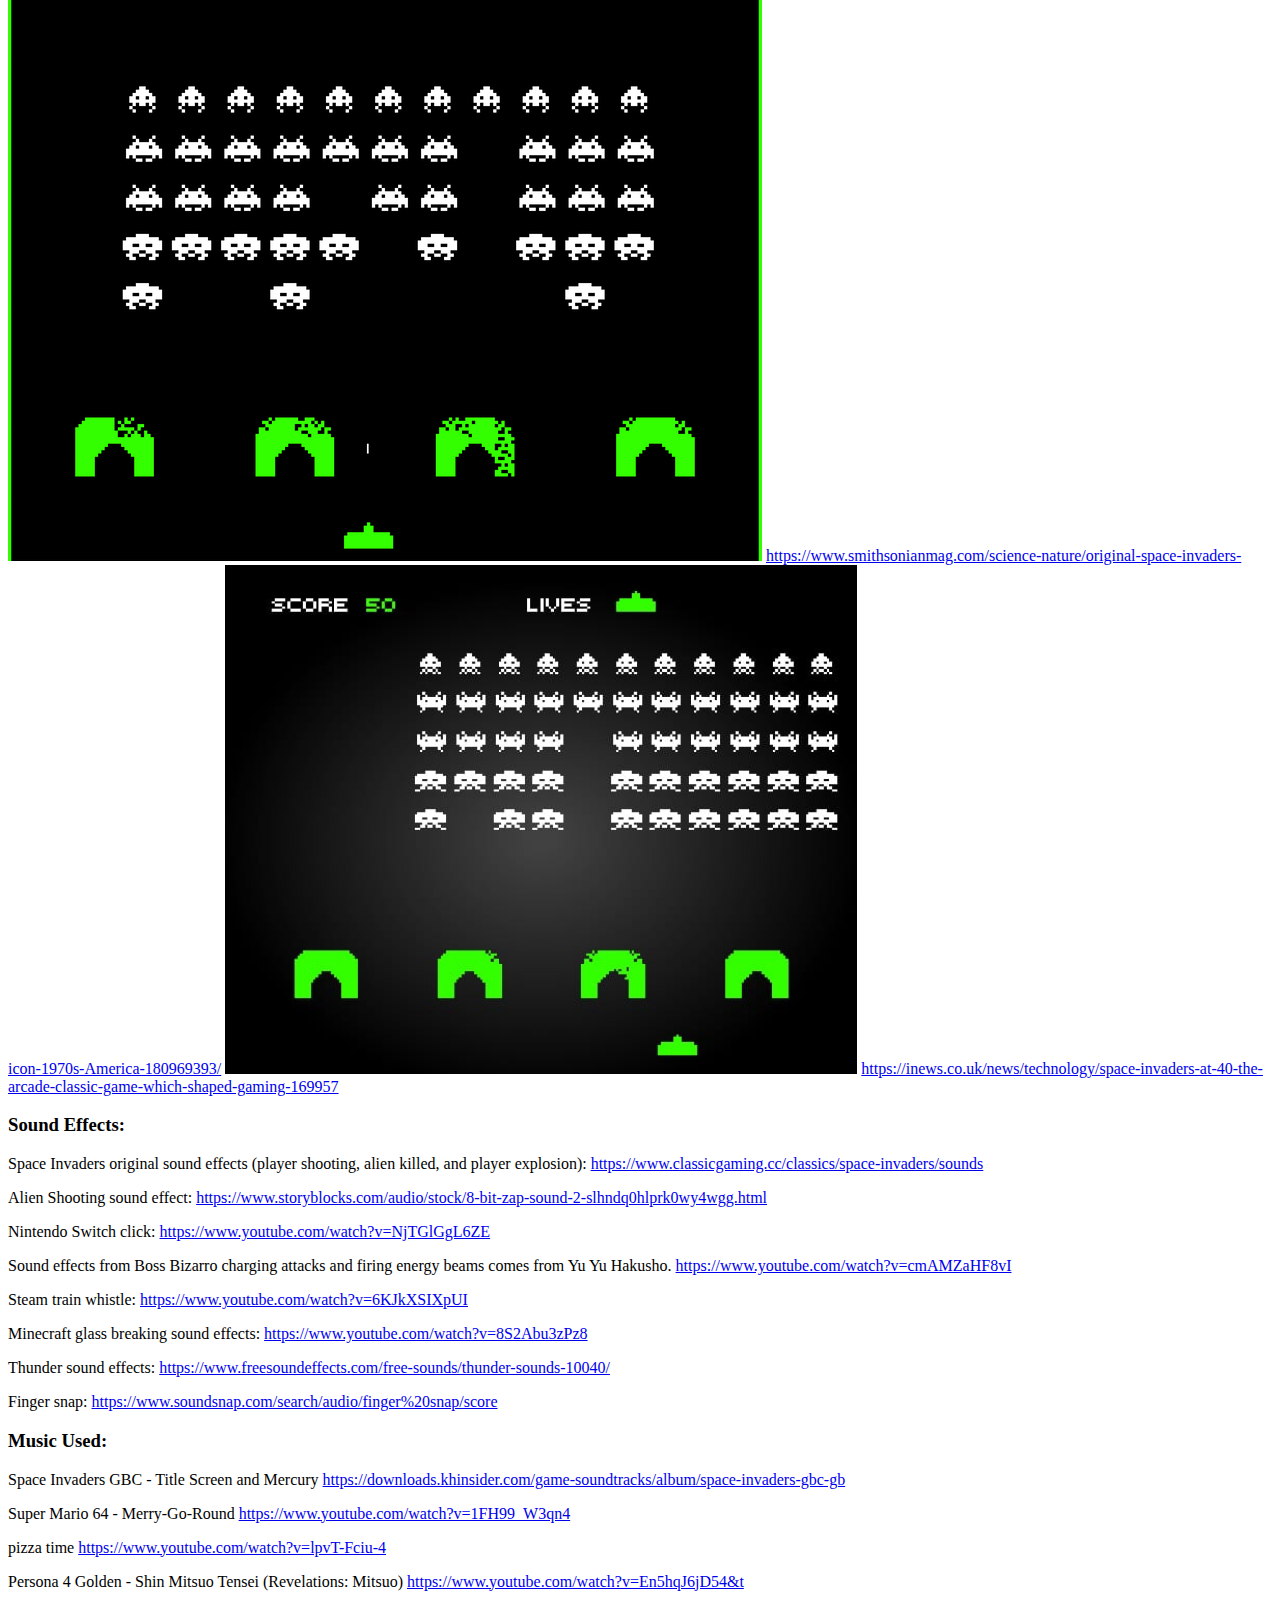
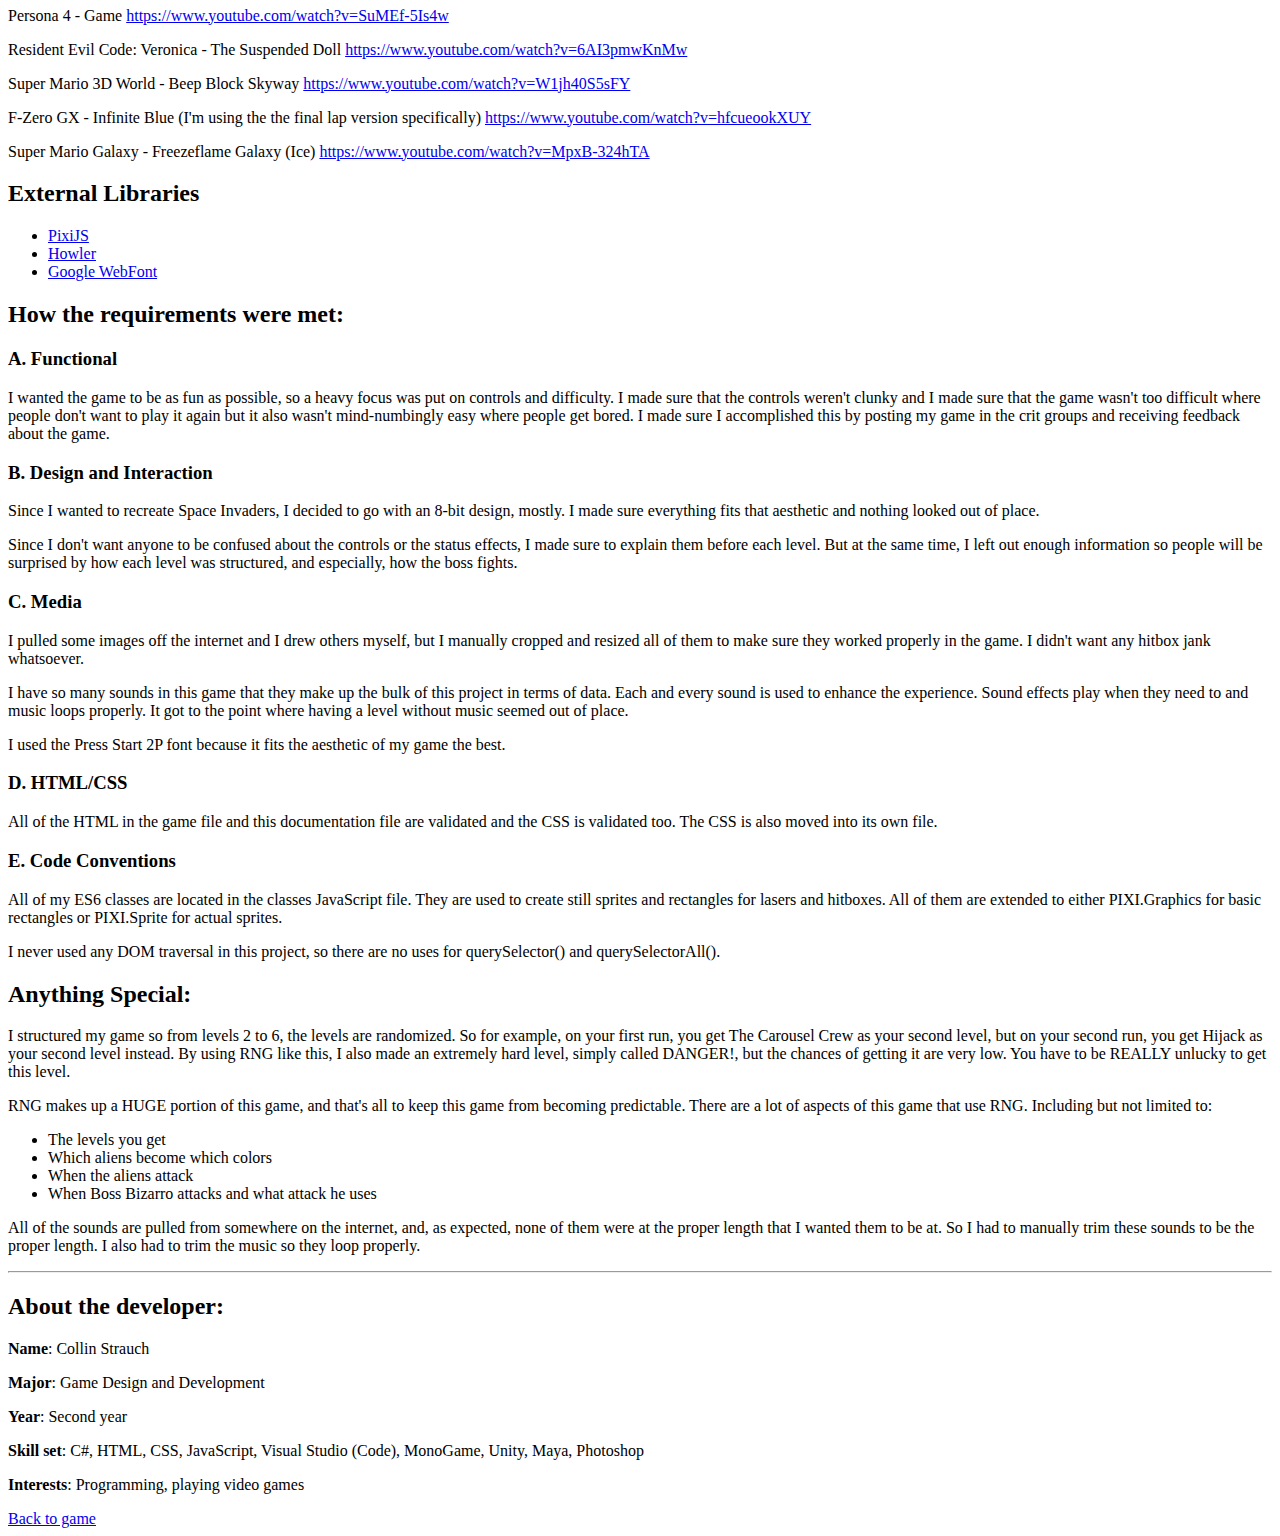
==== commit 50677367: "Removed all mentions of the Circle Blast HW" ====
--- a/about.html
+++ b/about.html
@@ -80,16 +80,14 @@
 
     <h2>Other:</h2>
     <p>
-        I plan on using the PIXI API for sprite rendering and control and the Howler API for sounds
-        since those were used in the Circle Blast HW.
+        I plan on using the PIXI API for sprite rendering and control and the Howler API for sounds.
     </p>
 
     <hr>
 
     <h1>Journal Documentation</h1>
     <h2>Process:</h2>
-    <p><b>11/23/20: </b>Alright. It's time to get started. Since Space Invaders is similar to Circle Blast, I think I
-        will reuse some of the functions from Circle Blast and modify them. I plan on using keyboard controls instead of
+    <p><b>11/23/20: </b>Alright. It's time to get started. I plan on using keyboard controls instead of
         mouse controls, so I have to find out how to do that. I also have to find reference images to pull the sprites
         from. I'm not focused on the sounds right now, so I'll work on that some other time. I can picture the coding
         process for this project being divided into two parts: the setup phase (a.k.a. the slog), and the creative
@@ -234,8 +232,6 @@
 
     <h2>How the requirements were met:</h2>
     <h3>A. Functional</h3>
-    <p>Since I wanted to make Space Invaders, Circle Blast already laid the groundwork for me, so I used that tech stack
-        and built my project off of it.</p>
     <p>I wanted the game to be as fun as possible, so a heavy focus was put on controls and difficulty. I made sure that
         the controls weren't clunky and I made sure that the game wasn't too difficult where people don't want to play
         it again but it also wasn't mind-numbingly easy where people get bored. I made sure I accomplished this by
@@ -252,9 +248,7 @@
     <p>I have so many sounds in this game that they make up the bulk of this project in terms of data. Each and every
         sound is used to enhance the experience. Sound effects play when they need to and music loops properly. It got
         to the point where having a level without music seemed out of place.</p>
-    <p>I did reuse Press Start 2P from Part 4 of Circle Blast because it fit the aesthetic of my game the best, but
-        everything else was completely replaced. Despite the fact that I built this game off of Circle Blast, it is
-        almost impossible to recognize Circle Blast in this project now.</p>
+    <p>I used the Press Start 2P font because it fits the aesthetic of my game the best.</p>
     <h3>D. HTML/CSS</h3>
     <p>All of the HTML in the game file and this documentation file are validated and the CSS is validated too. The CSS
         is also moved into its own file.</p>
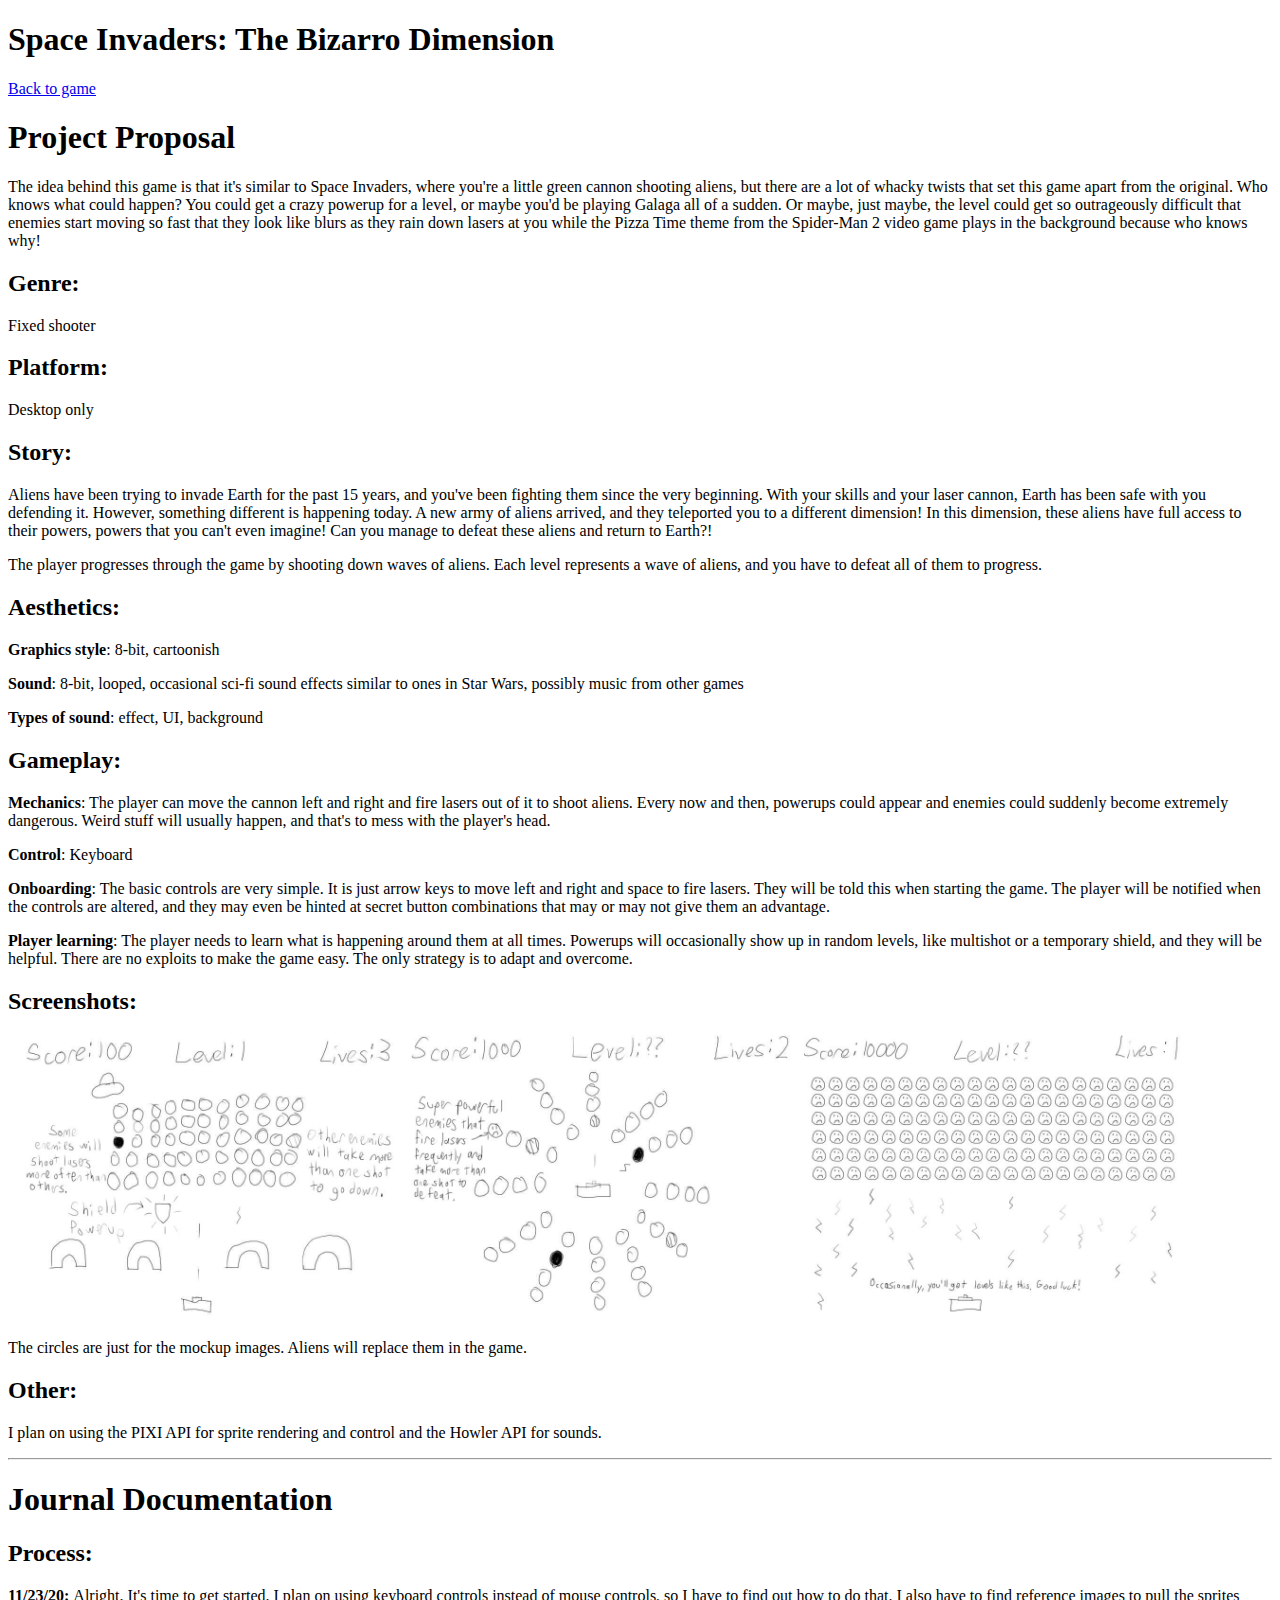
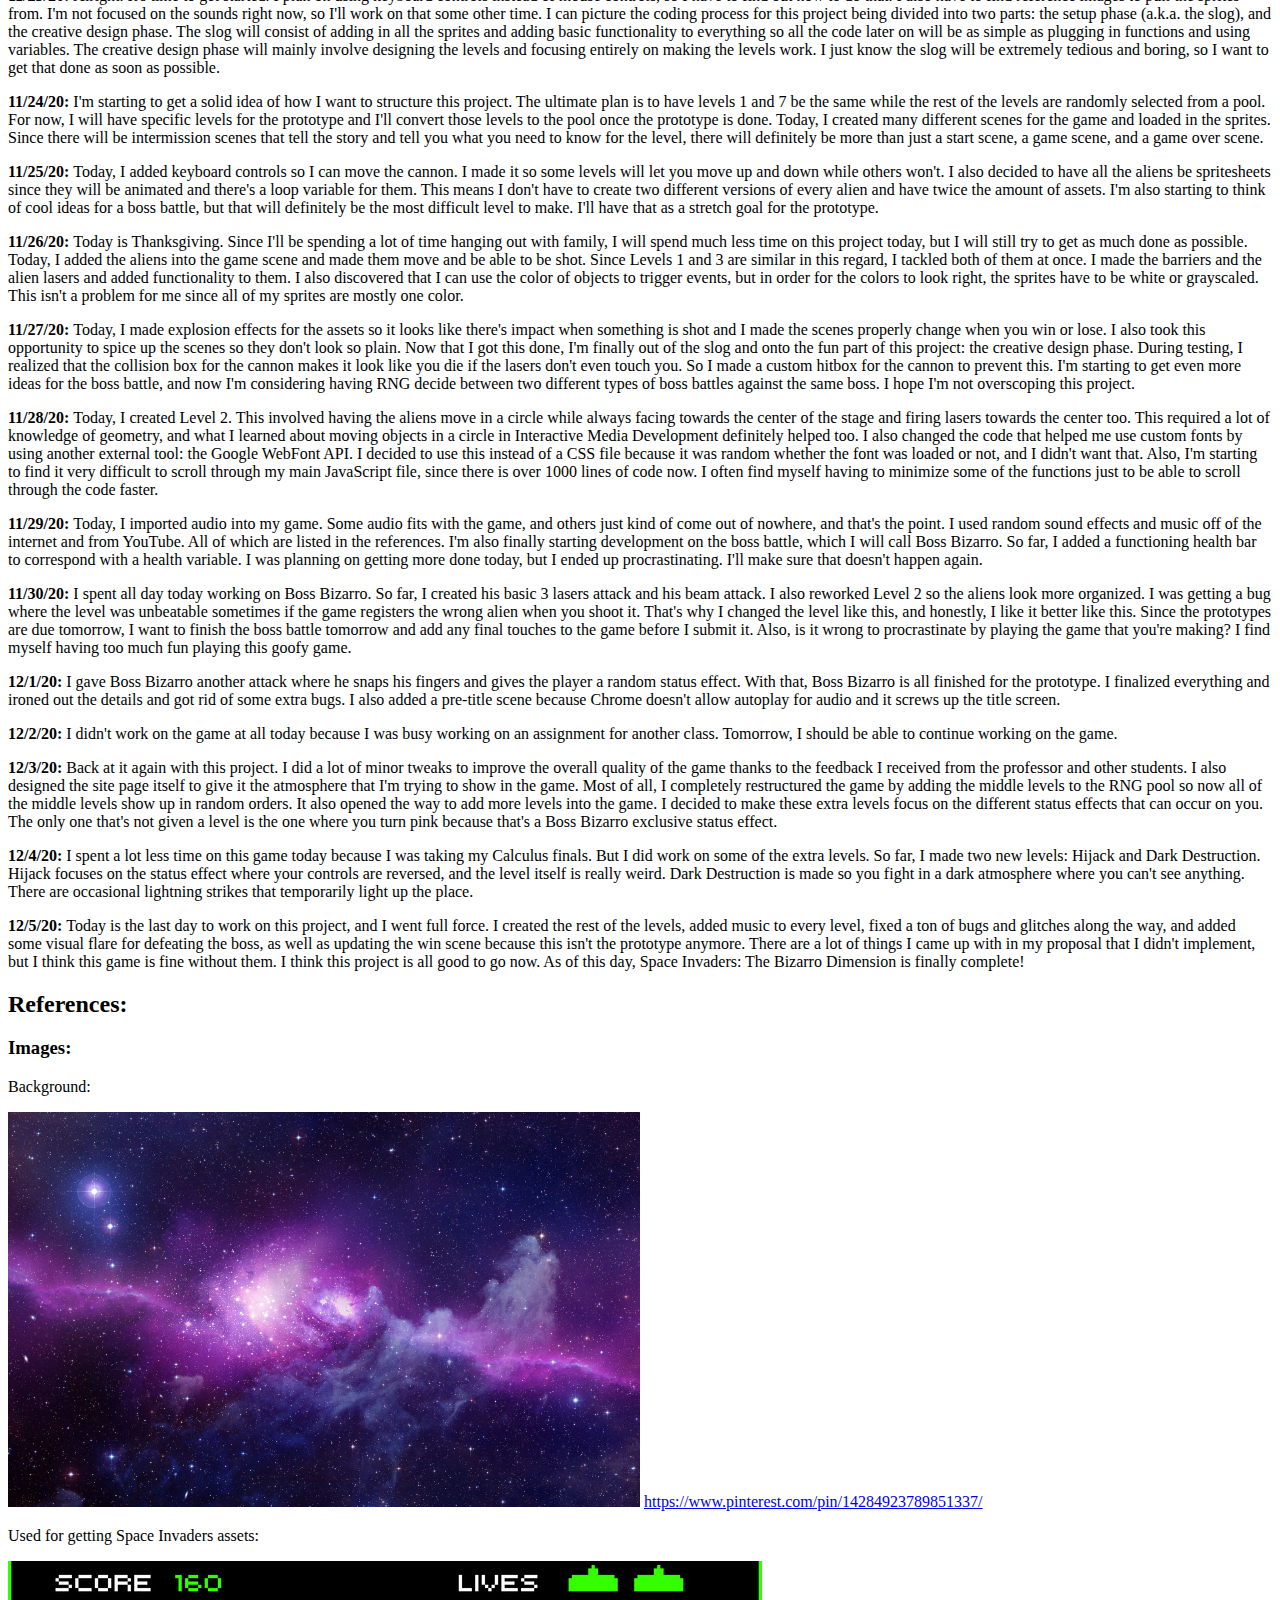
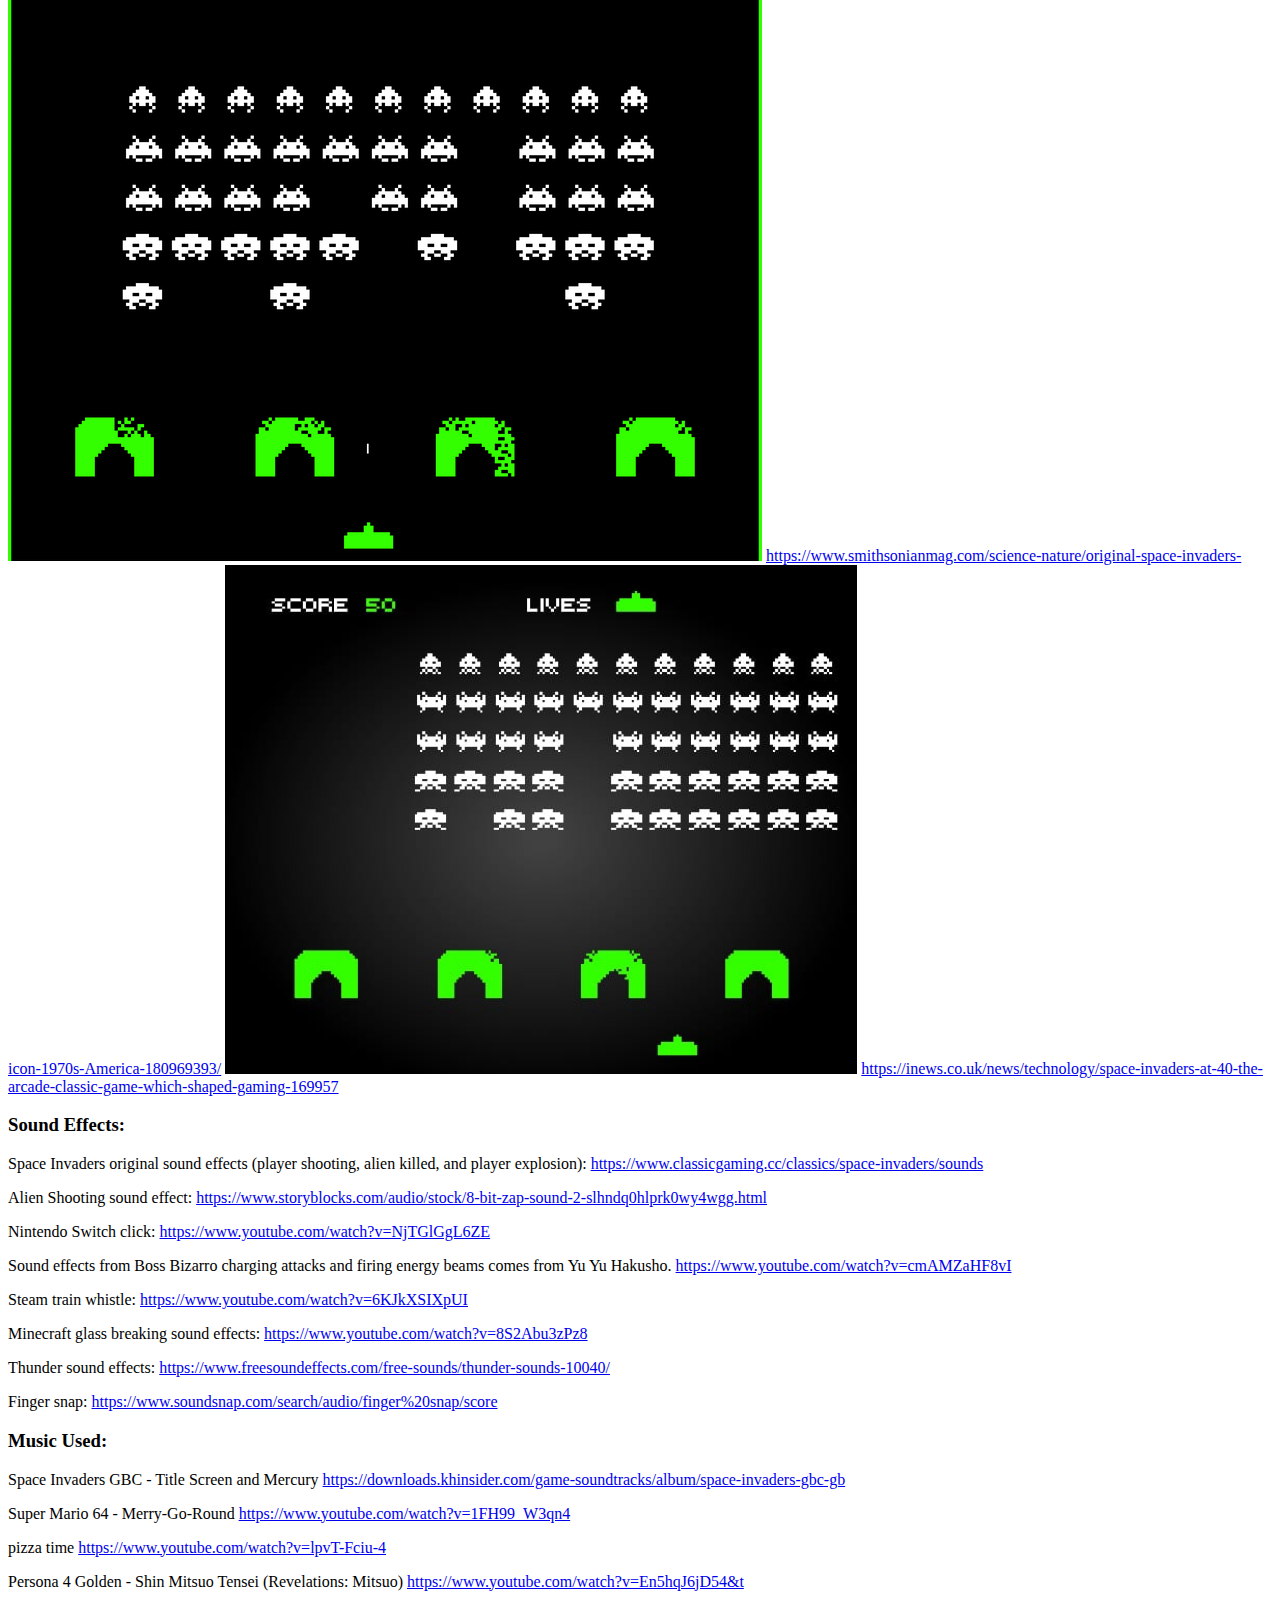
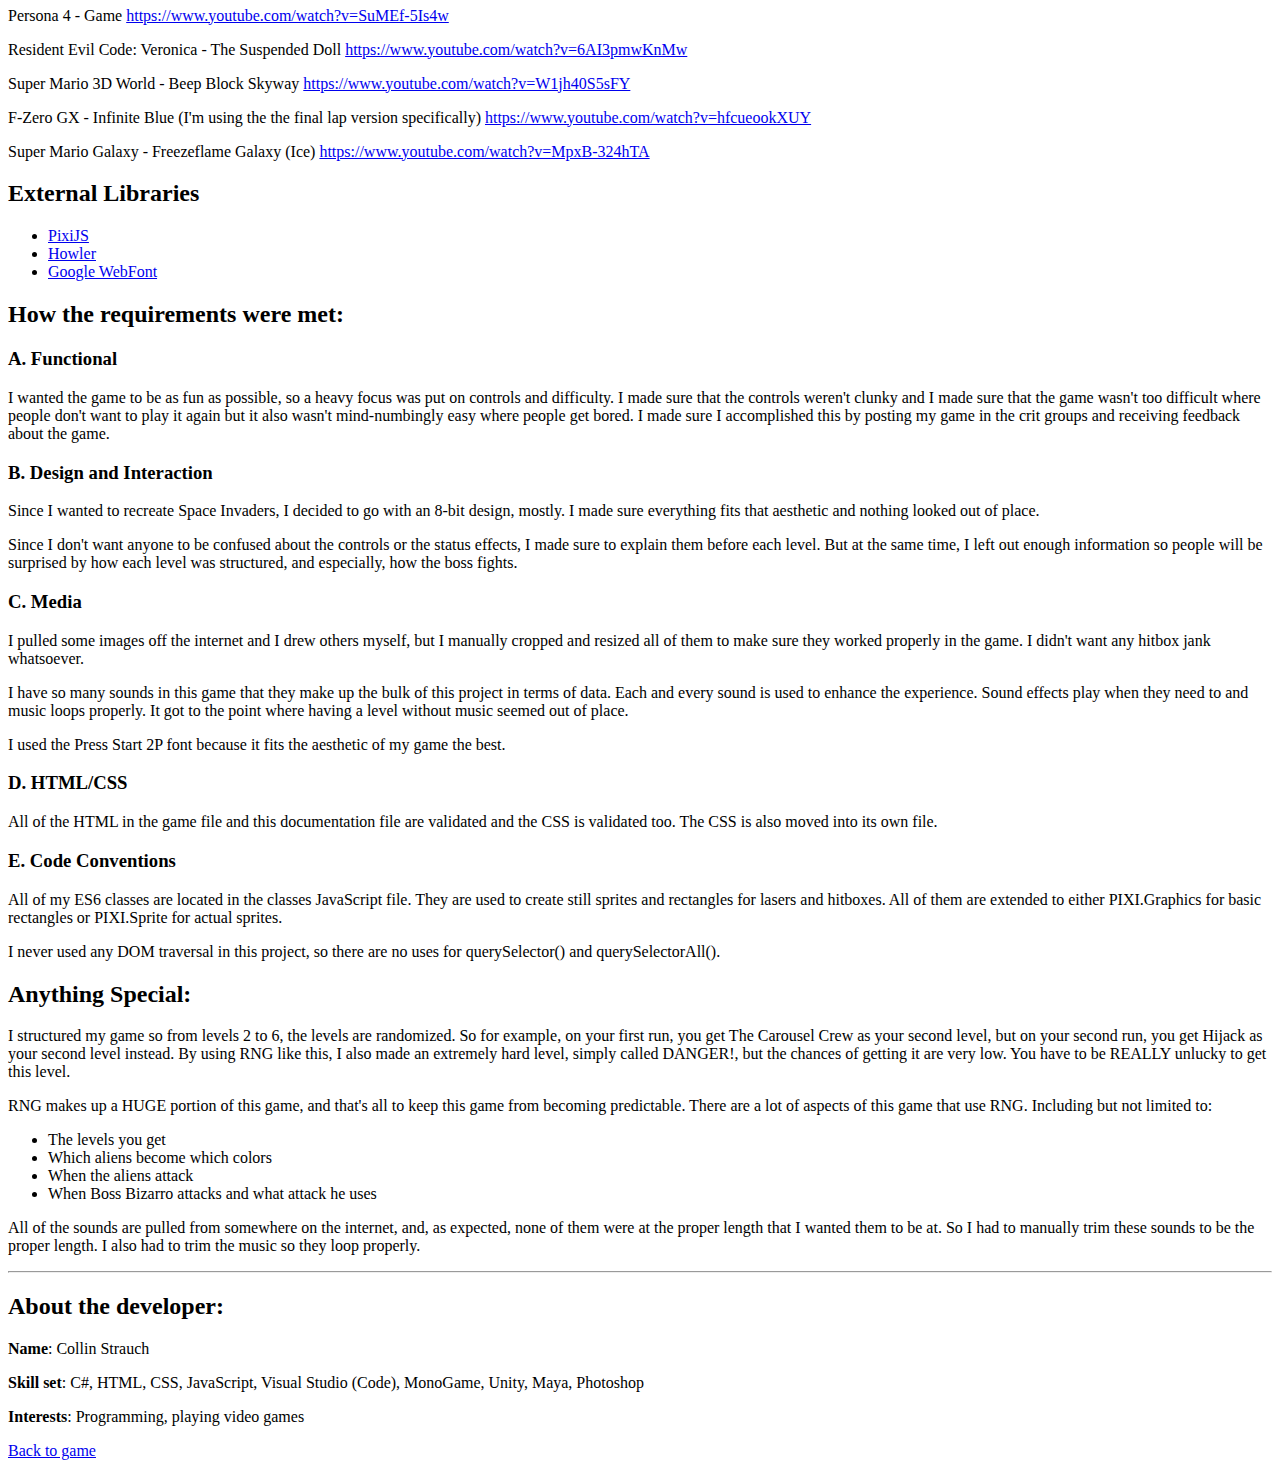
==== commit acf2dd77: "Removed all mentions of my being as a student" ====
--- a/about.html
+++ b/about.html
@@ -280,8 +280,6 @@
 
     <h2>About the developer:</h2>
     <p><b>Name</b>: Collin Strauch</p>
-    <p><b>Major</b>: Game Design and Development</p>
-    <p><b>Year</b>: Second year</p>
     <p><b>Skill set</b>: C#, HTML, CSS, JavaScript, Visual Studio (Code), MonoGame, Unity, Maya, Photoshop</p>
     <p><b>Interests</b>: Programming, playing video games</p>
 
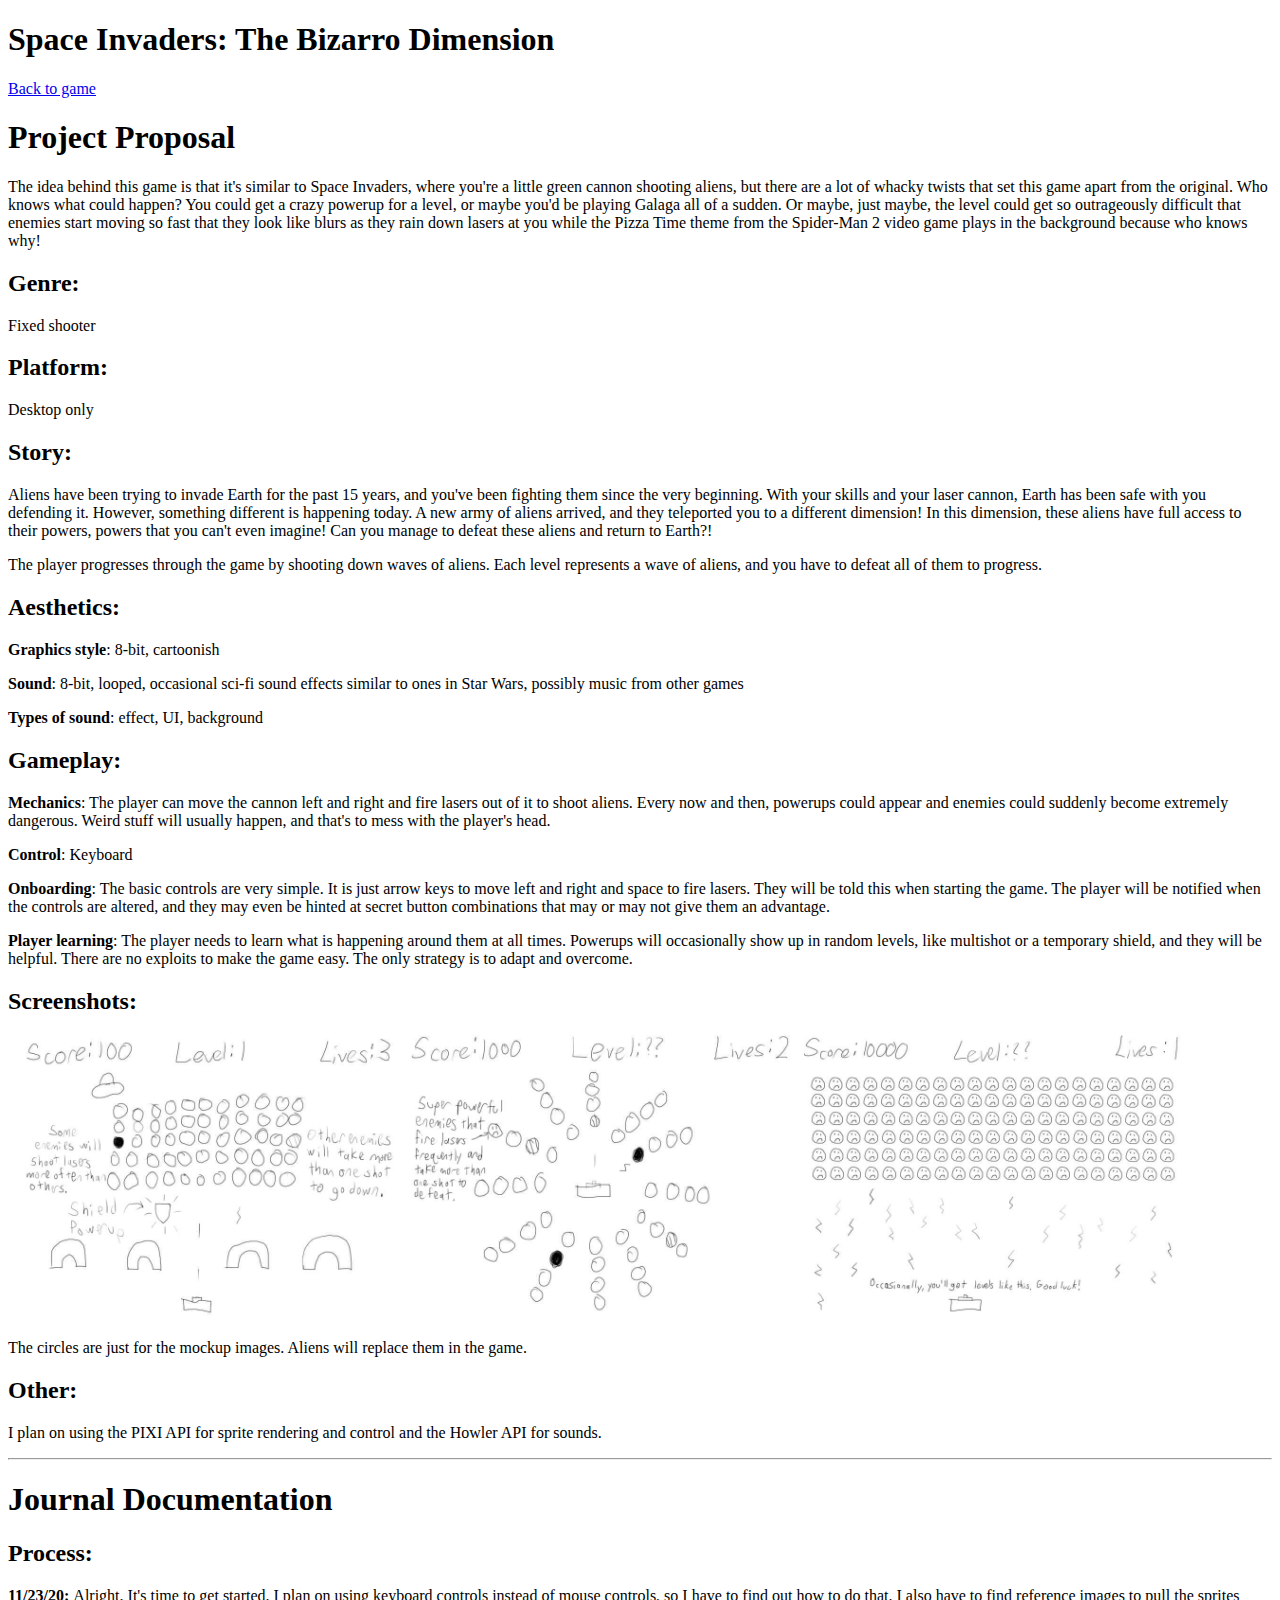
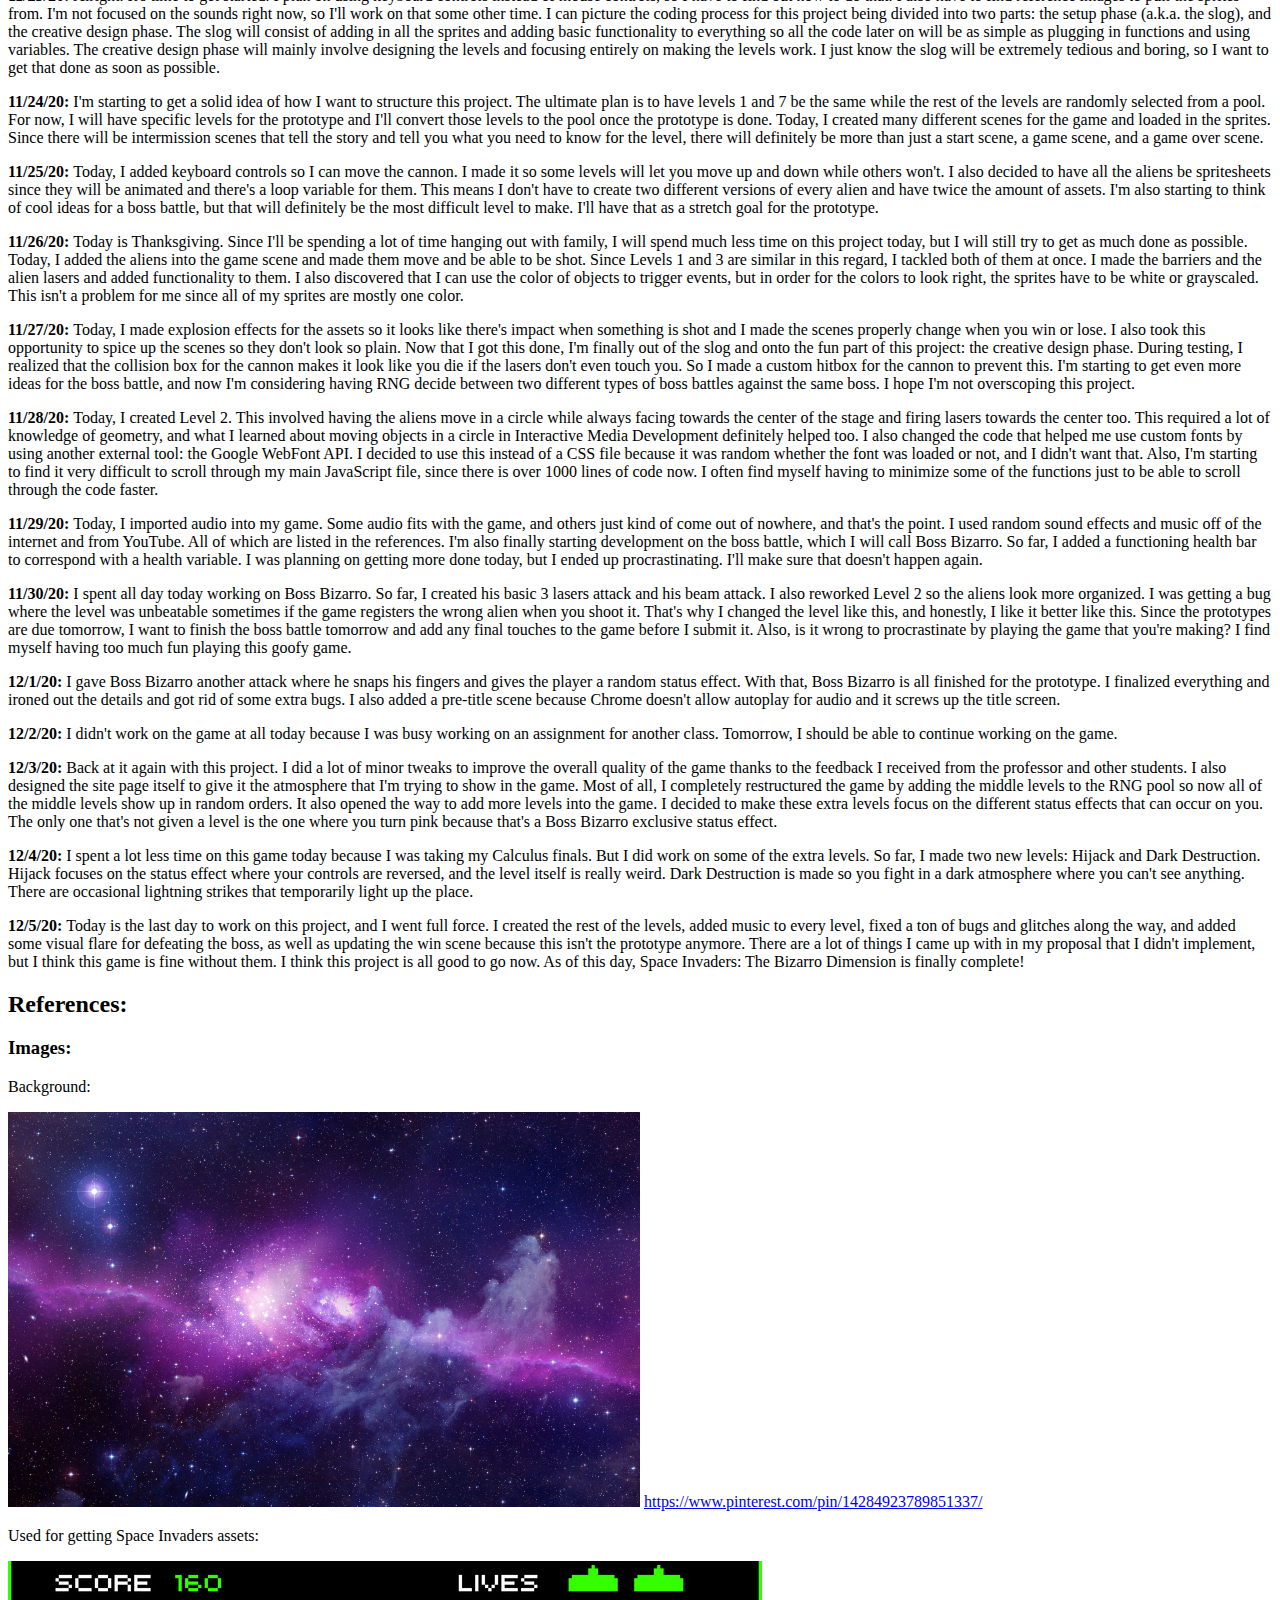
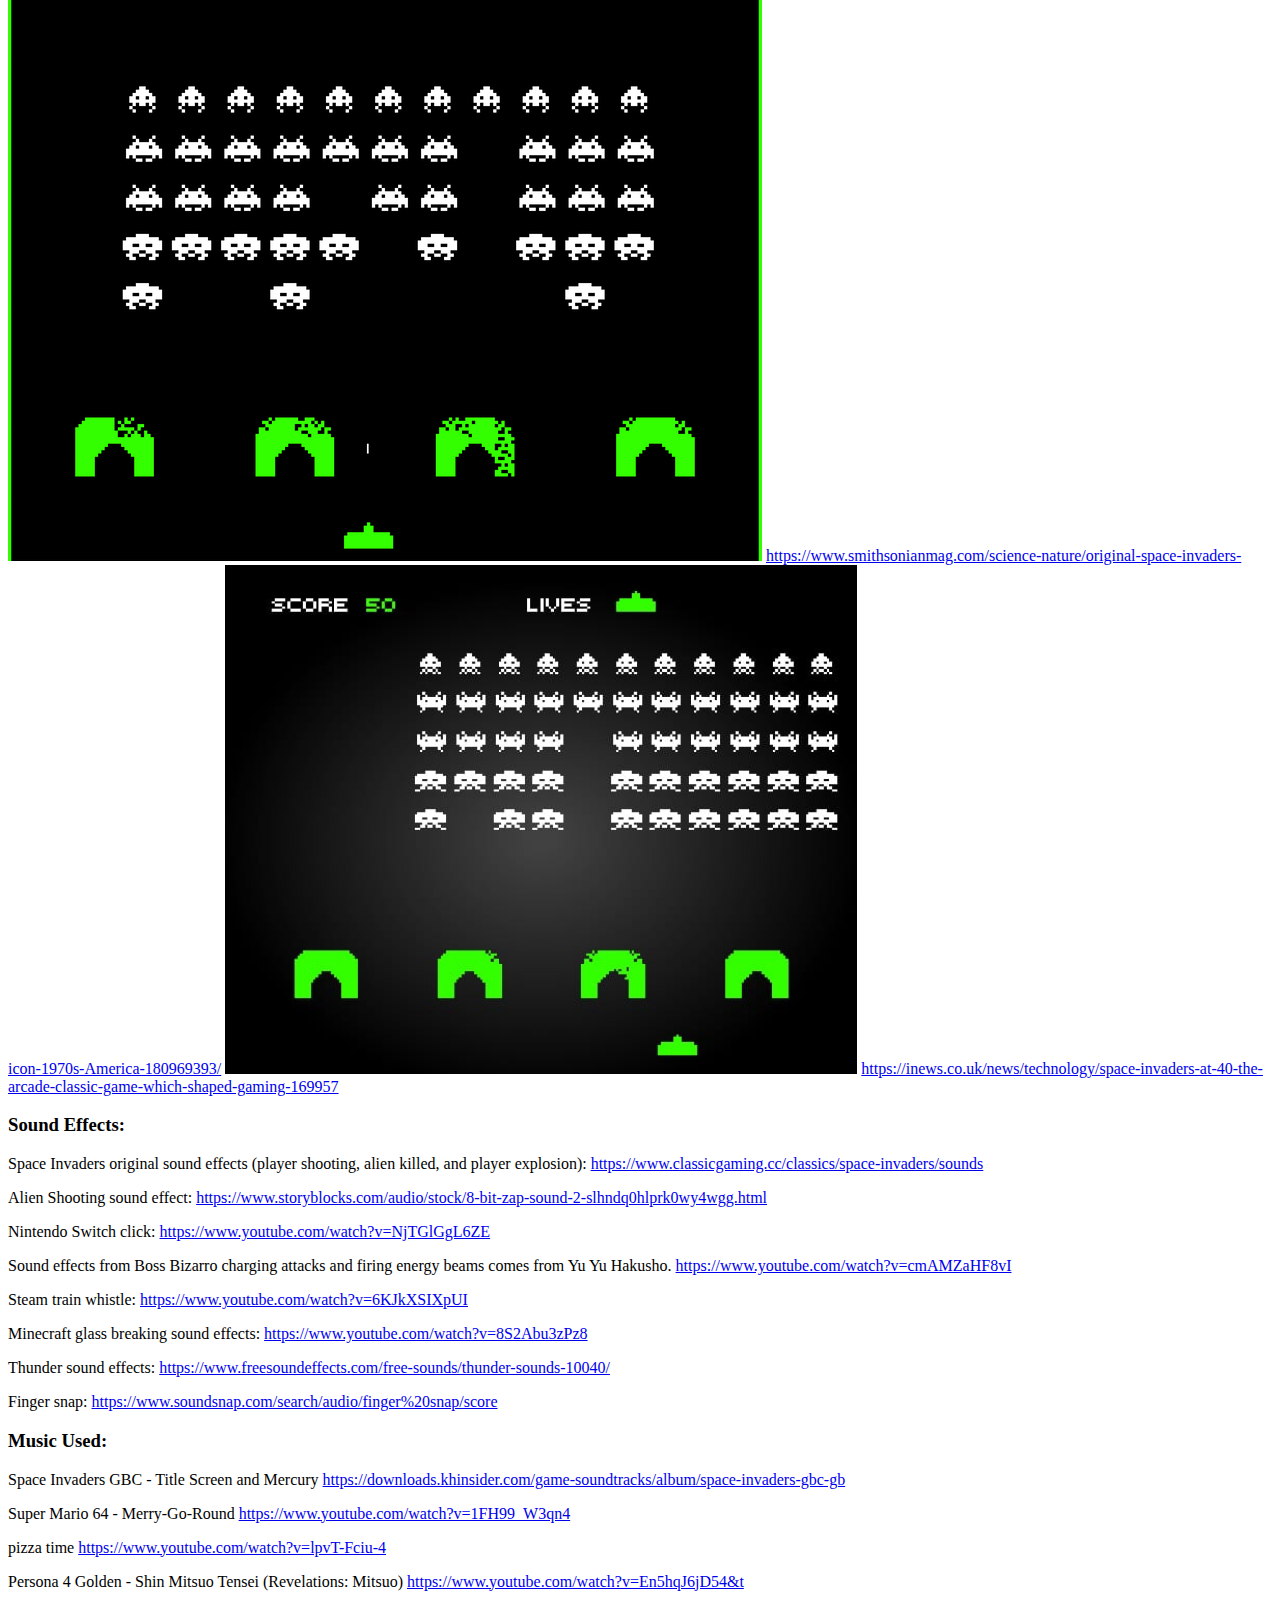
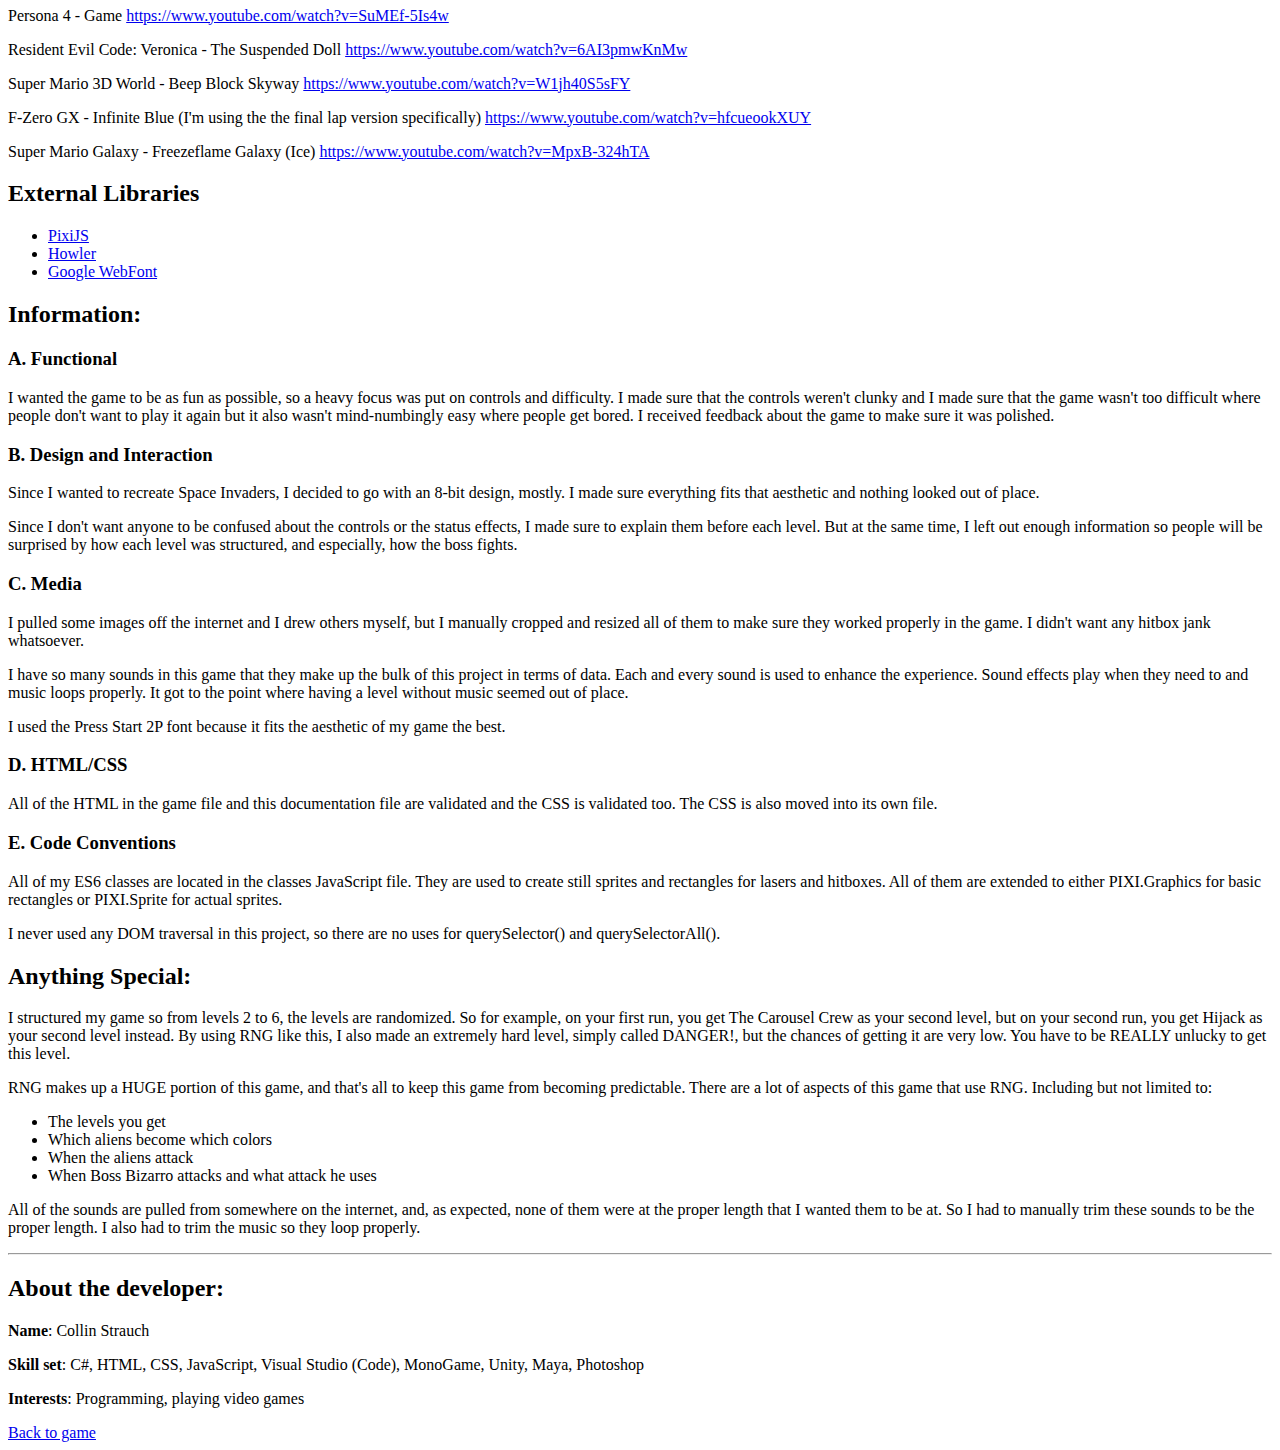
==== commit 1e5dfef4: "Update about.html" ====
--- a/about.html
+++ b/about.html
@@ -230,12 +230,11 @@
         <li><a href="https://github.com/typekit/webfontloader">Google WebFont</a></li>
     </ul>
 
-    <h2>How the requirements were met:</h2>
+    <h2>Information:</h2>
     <h3>A. Functional</h3>
     <p>I wanted the game to be as fun as possible, so a heavy focus was put on controls and difficulty. I made sure that
         the controls weren't clunky and I made sure that the game wasn't too difficult where people don't want to play
-        it again but it also wasn't mind-numbingly easy where people get bored. I made sure I accomplished this by
-        posting my game in the crit groups and receiving feedback about the game.</p>
+        it again but it also wasn't mind-numbingly easy where people get bored. I received feedback about the game to make sure it was polished.</p>
     <h3>B. Design and Interaction</h3>
     <p>Since I wanted to recreate Space Invaders, I decided to go with an 8-bit design, mostly. I made sure everything
         fits that aesthetic and nothing looked out of place.</p>
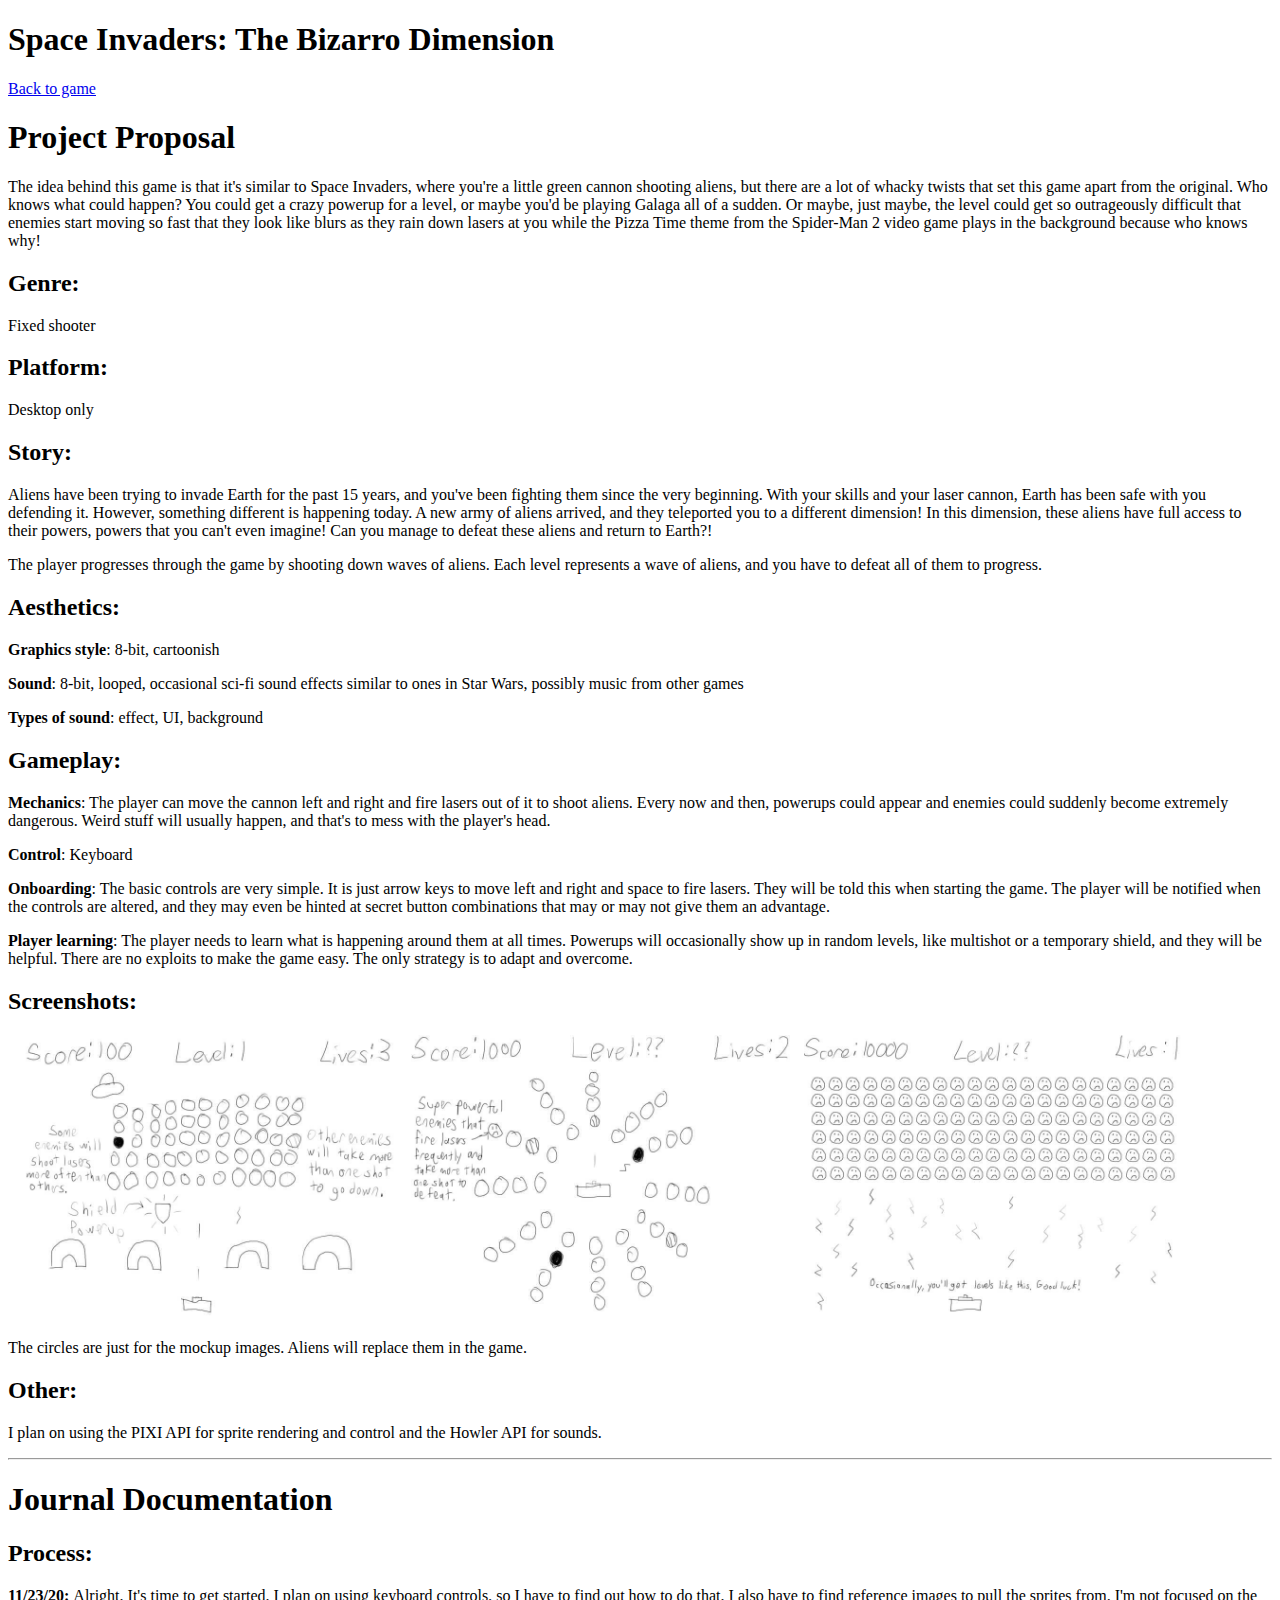
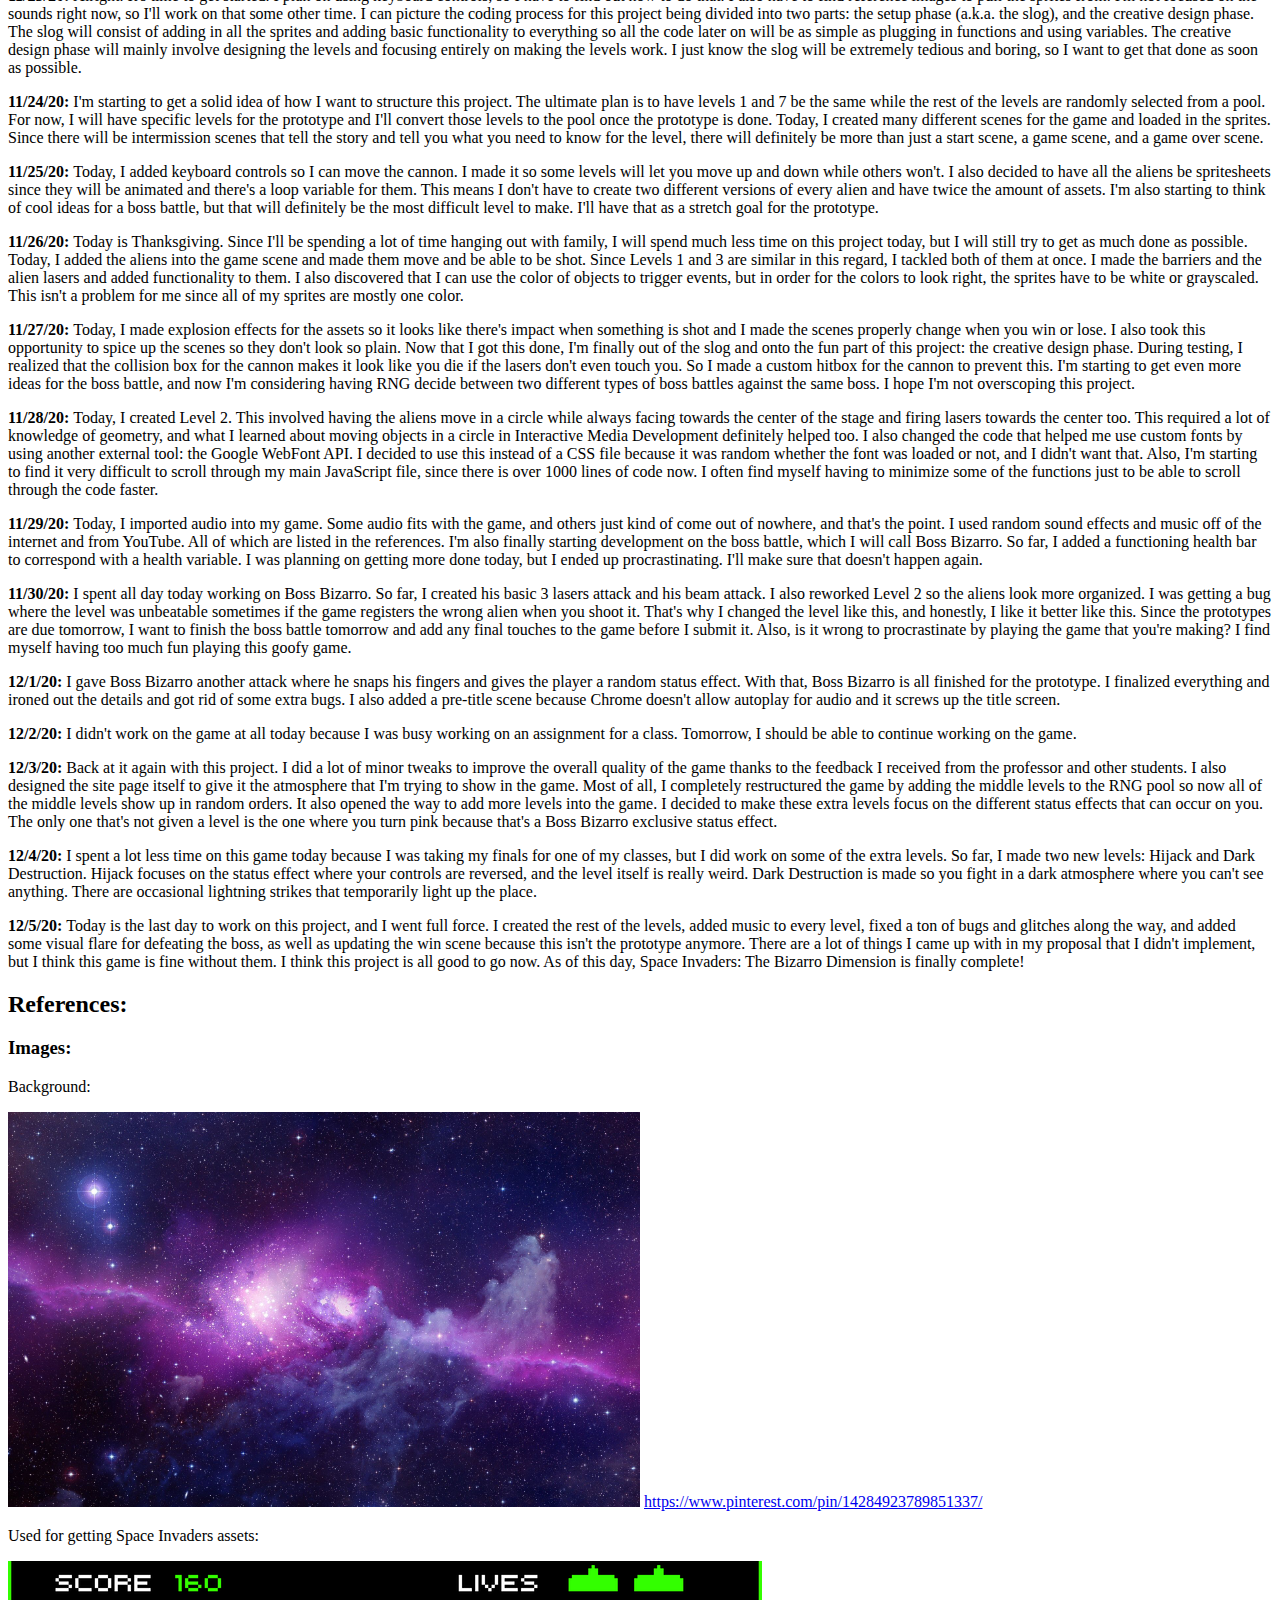
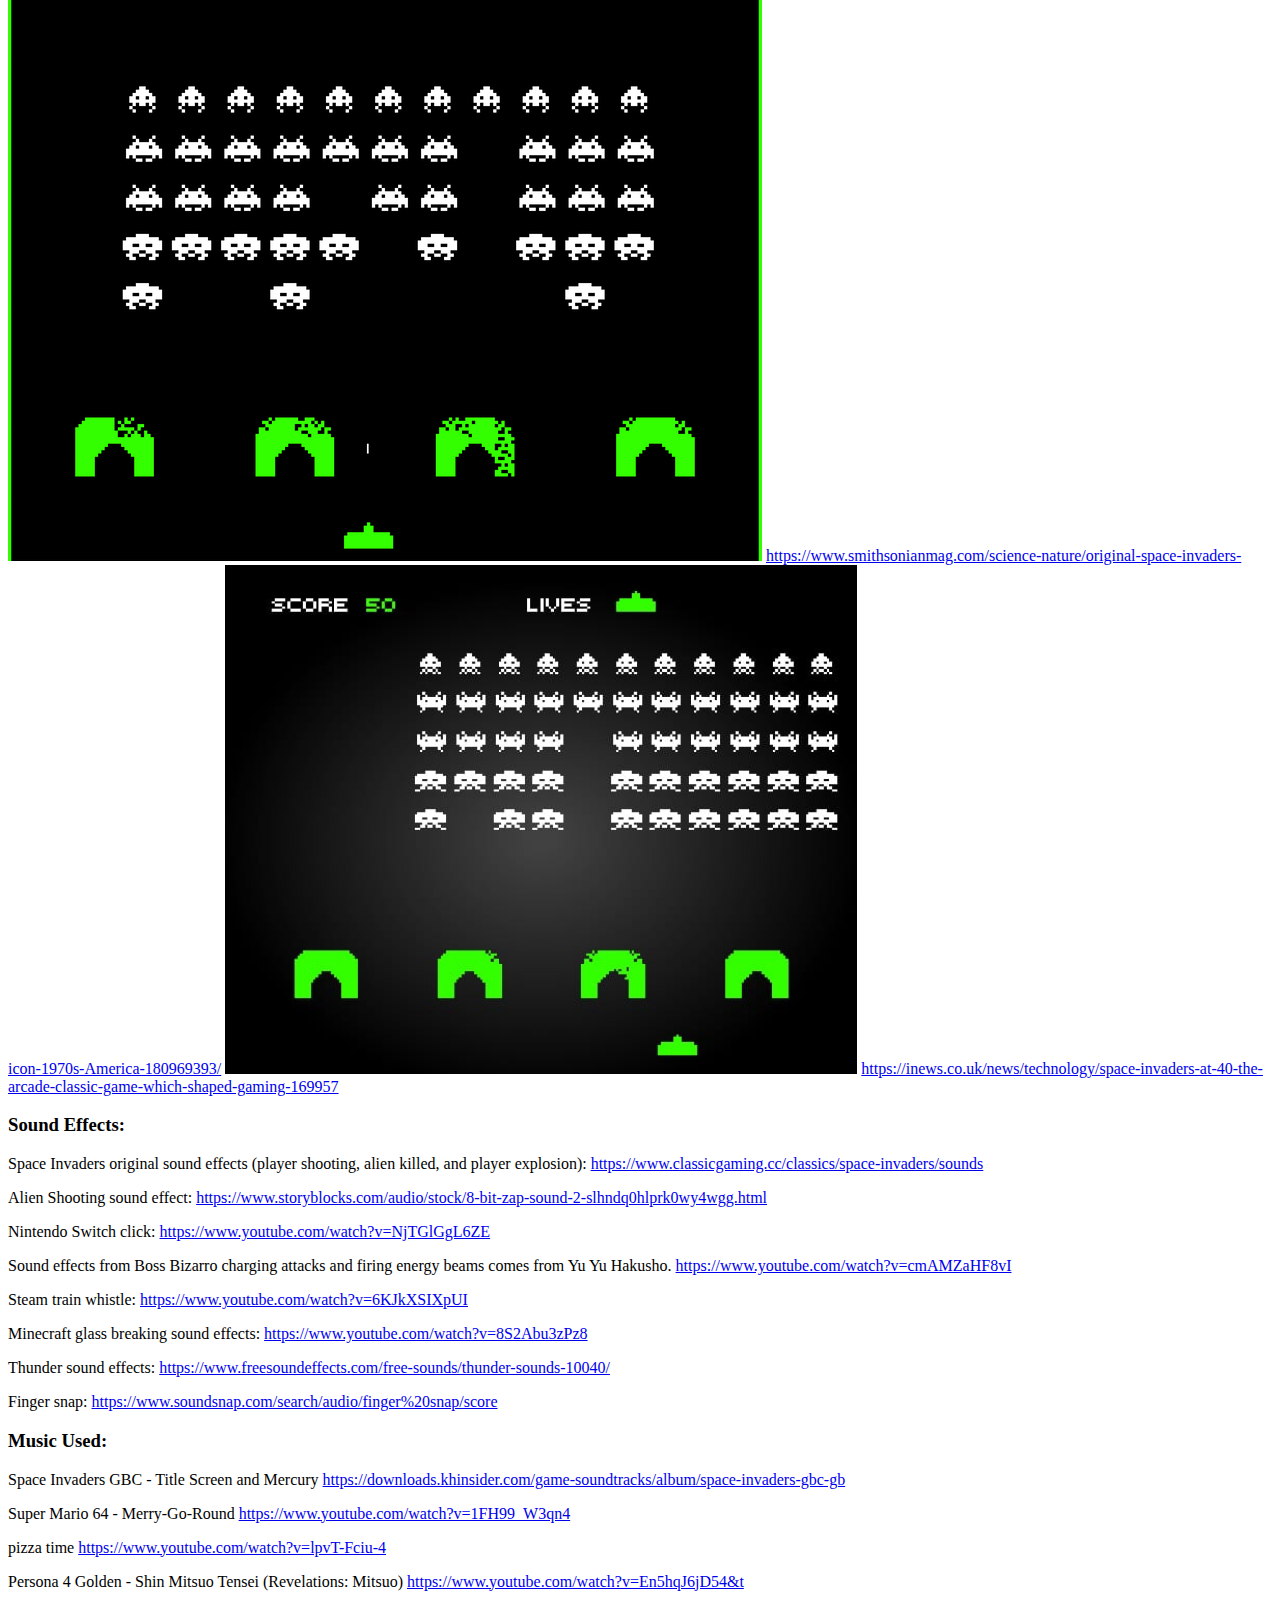
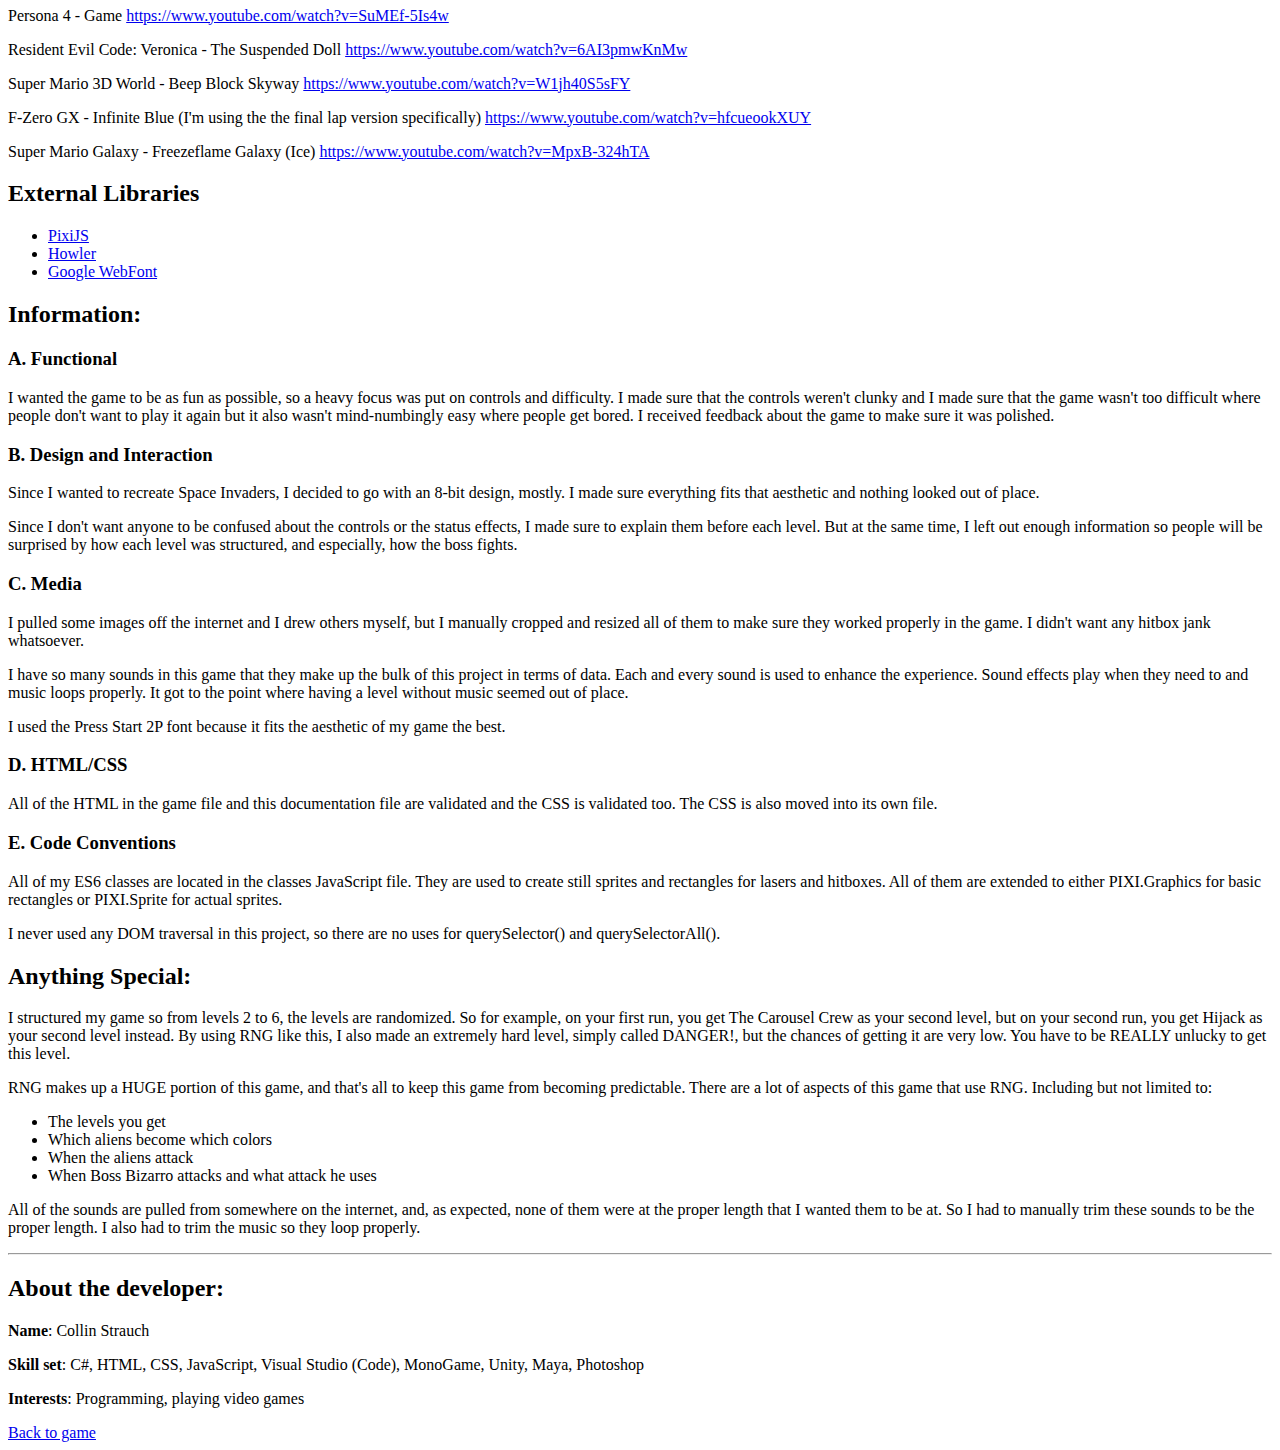
==== commit 2dd6be23: "Update about.html" ====
--- a/about.html
+++ b/about.html
@@ -87,8 +87,8 @@
 
     <h1>Journal Documentation</h1>
     <h2>Process:</h2>
-    <p><b>11/23/20: </b>Alright. It's time to get started. I plan on using keyboard controls instead of
-        mouse controls, so I have to find out how to do that. I also have to find reference images to pull the sprites
+    <p><b>11/23/20: </b>Alright. It's time to get started. I plan on using keyboard controls, so I have to find out how to do 
+        that. I also have to find reference images to pull the sprites
         from. I'm not focused on the sounds right now, so I'll work on that some other time. I can picture the coding
         process for this project being divided into two parts: the setup phase (a.k.a. the slog), and the creative
         design phase. The slog will consist of adding in all the sprites and adding basic functionality to everything so
@@ -146,7 +146,7 @@
         status effect. With that, Boss Bizarro is all finished for the prototype. I finalized everything and ironed
         out the details and got rid of some extra bugs. I also added a pre-title scene because Chrome doesn't allow
         autoplay for audio and it screws up the title screen.</p>
-    <p><b>12/2/20: </b>I didn't work on the game at all today because I was busy working on an assignment for another
+    <p><b>12/2/20: </b>I didn't work on the game at all today because I was busy working on an assignment for a
         class. Tomorrow, I should be able to continue working on the game.</p>
     <p><b>12/3/20: </b>Back at it again with this project. I did a lot of minor tweaks to improve the
         overall quality of the game thanks to the feedback I received from the professor and other students. I also
@@ -155,7 +155,7 @@
         show up in random orders. It also opened the way to add more levels into the game. I decided to make these extra
         levels focus on the different status effects that can occur on you. The only one that's not given a level is the
         one where you turn pink because that's a Boss Bizarro exclusive status effect.</p>
-    <p><b>12/4/20: </b>I spent a lot less time on this game today because I was taking my Calculus finals. But I did
+    <p><b>12/4/20: </b>I spent a lot less time on this game today because I was taking my finals for one of my classes, but I did
         work on some of the extra levels. So far, I made two new levels: Hijack and Dark Destruction. Hijack focuses on
         the status effect where your controls are reversed, and the level itself is really weird. Dark Destruction is
         made so you fight in a dark atmosphere where you can't see anything. There are occasional lightning strikes that
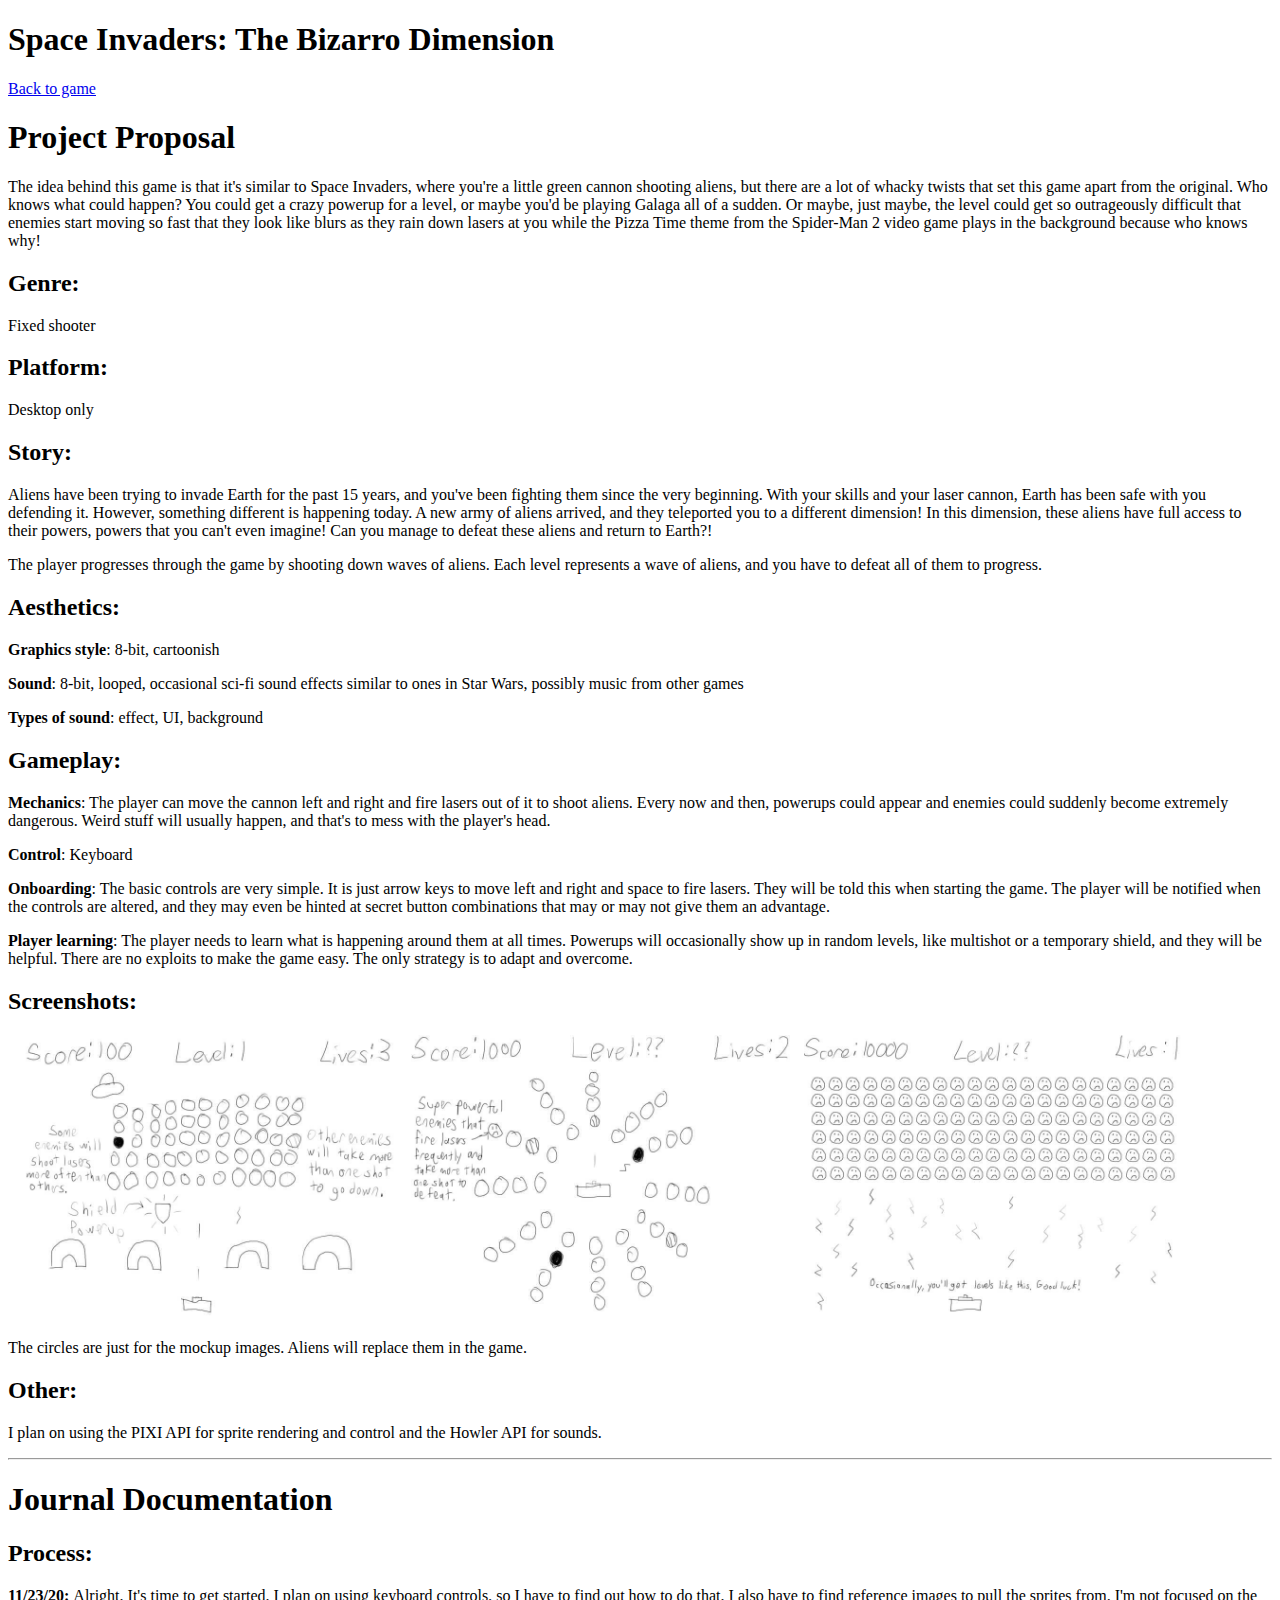
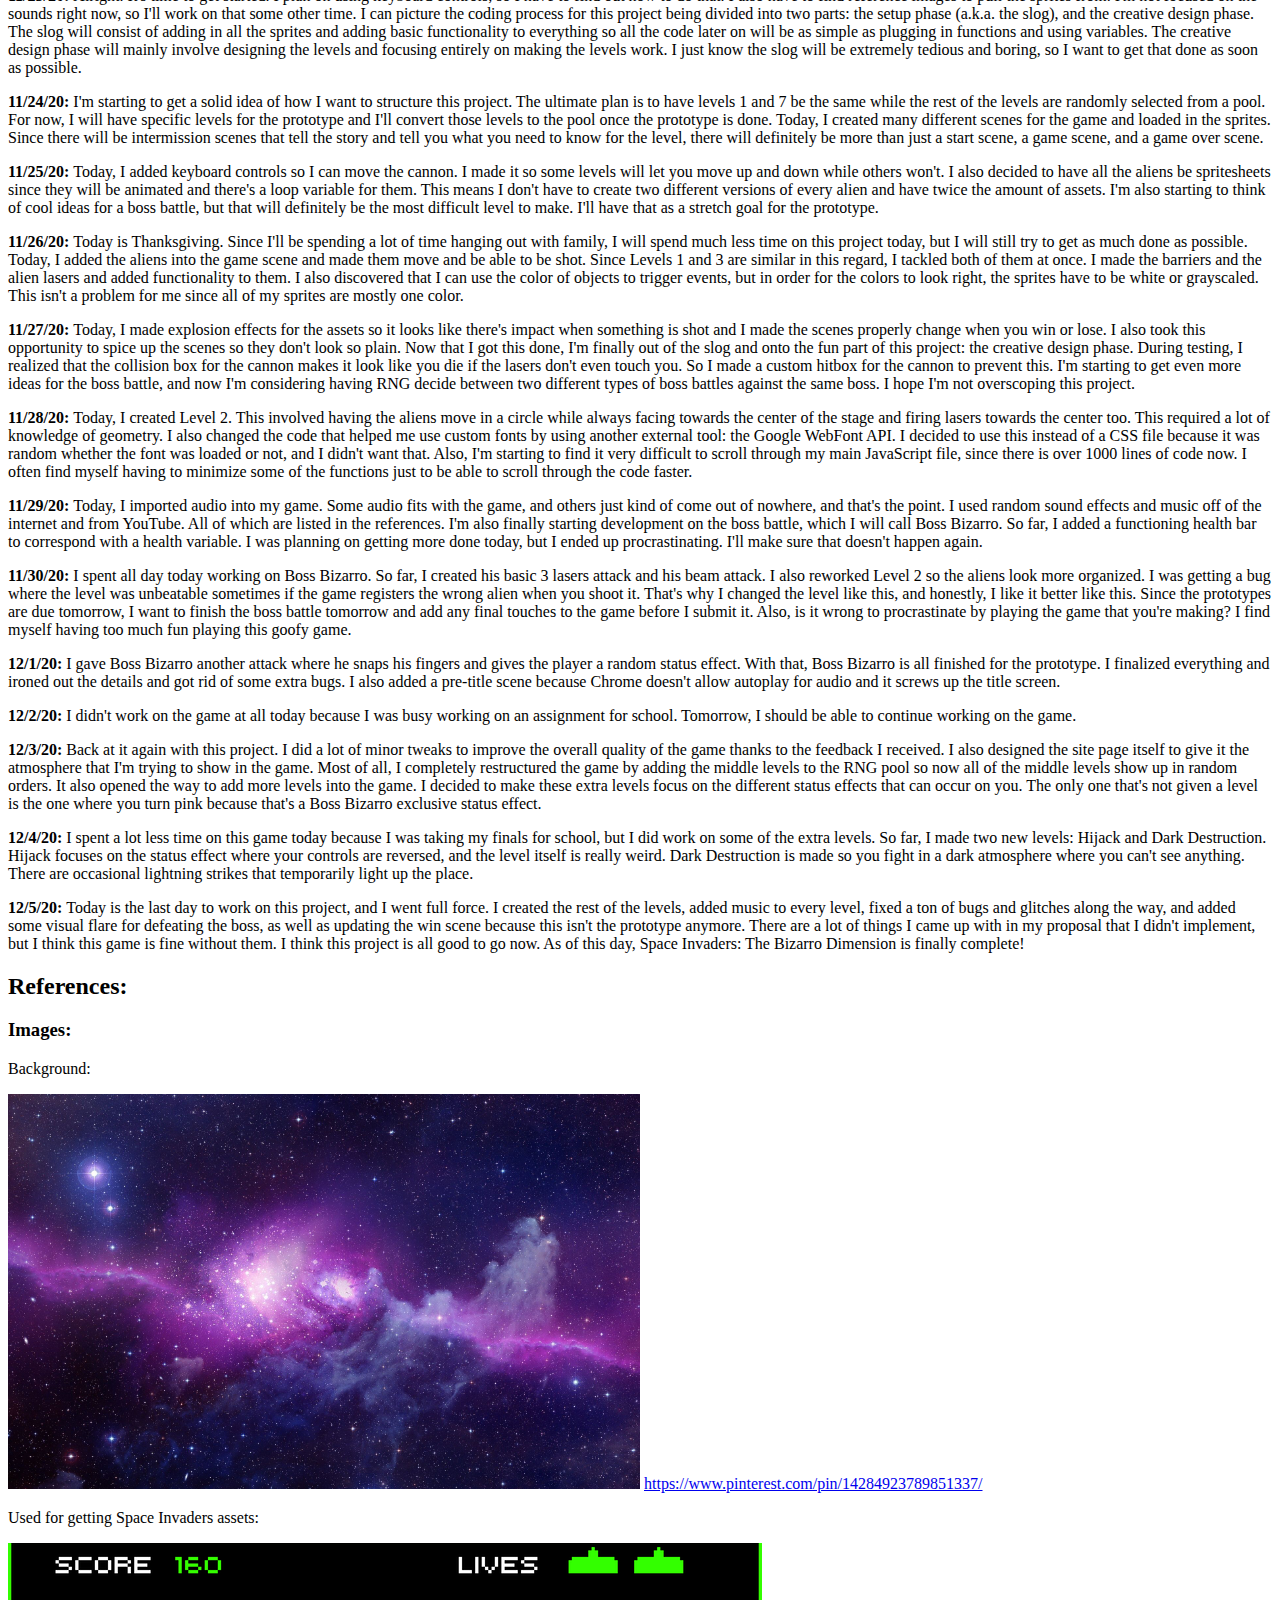
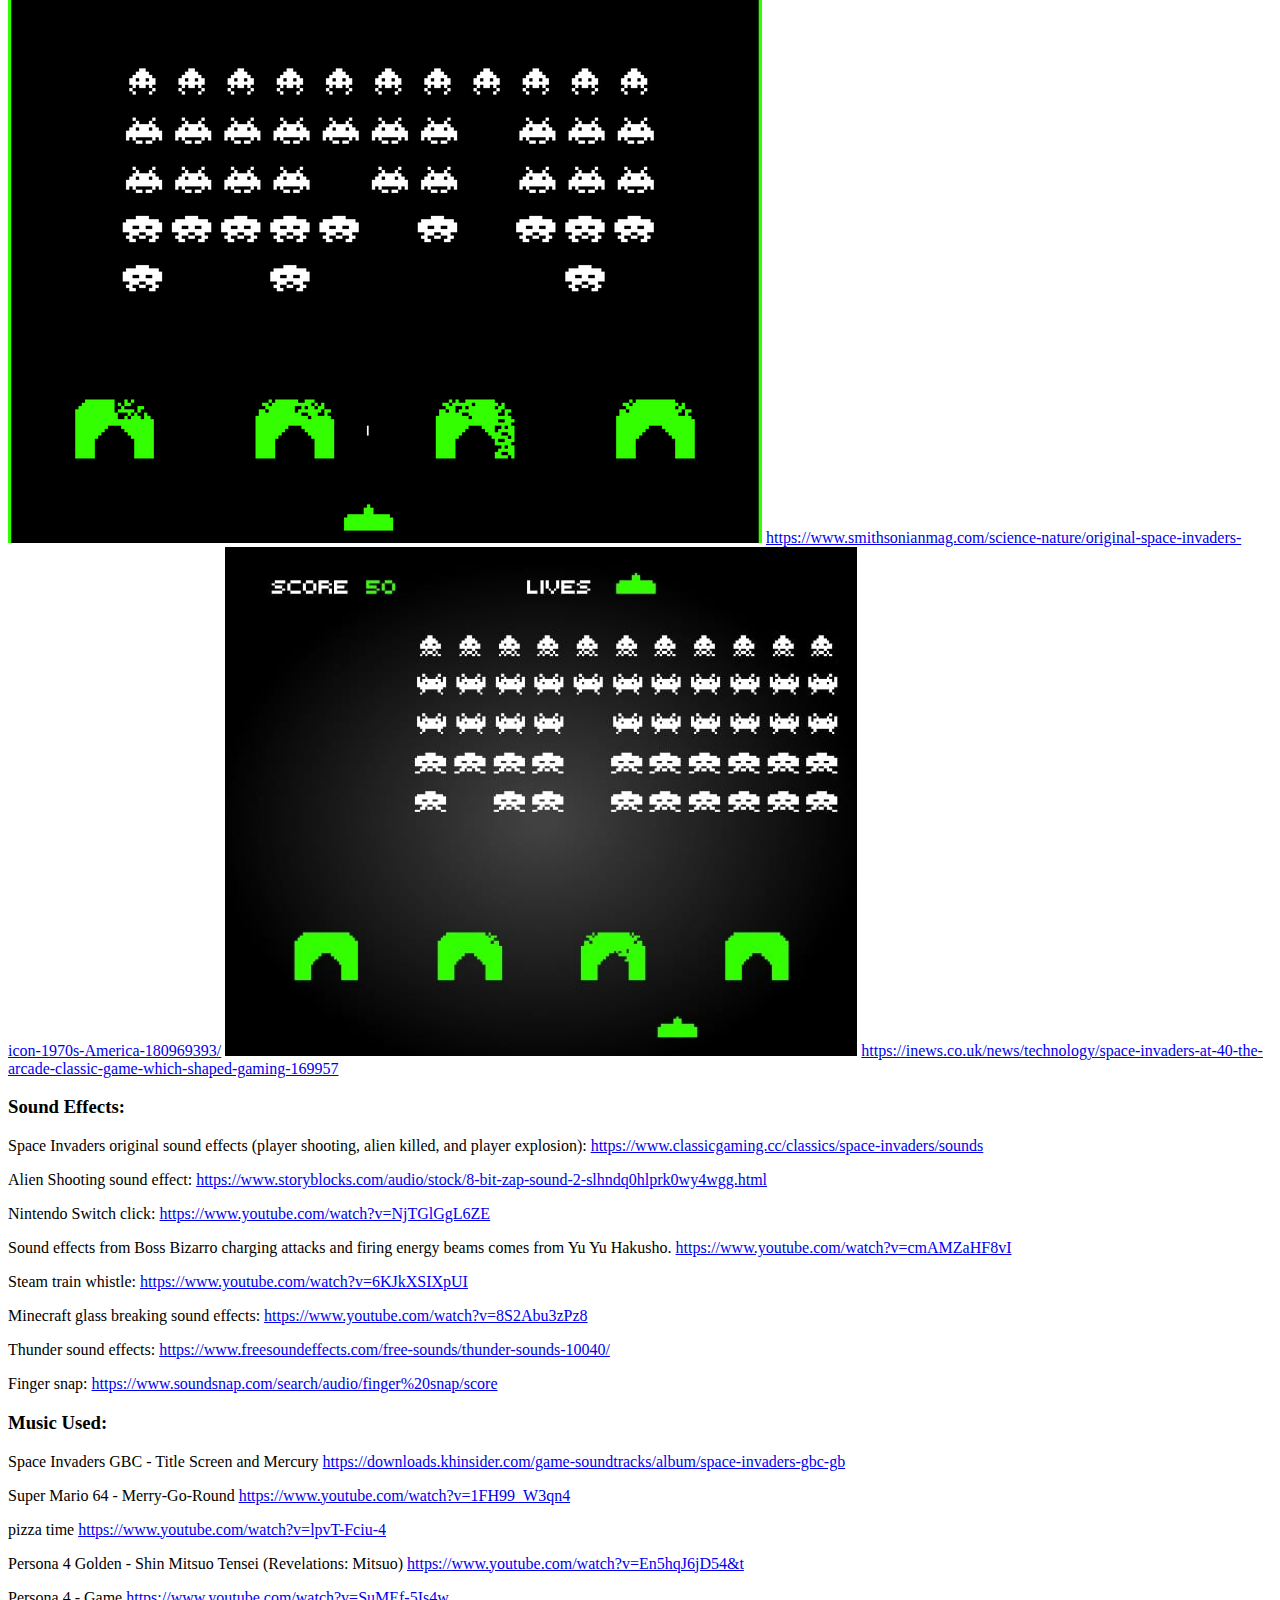
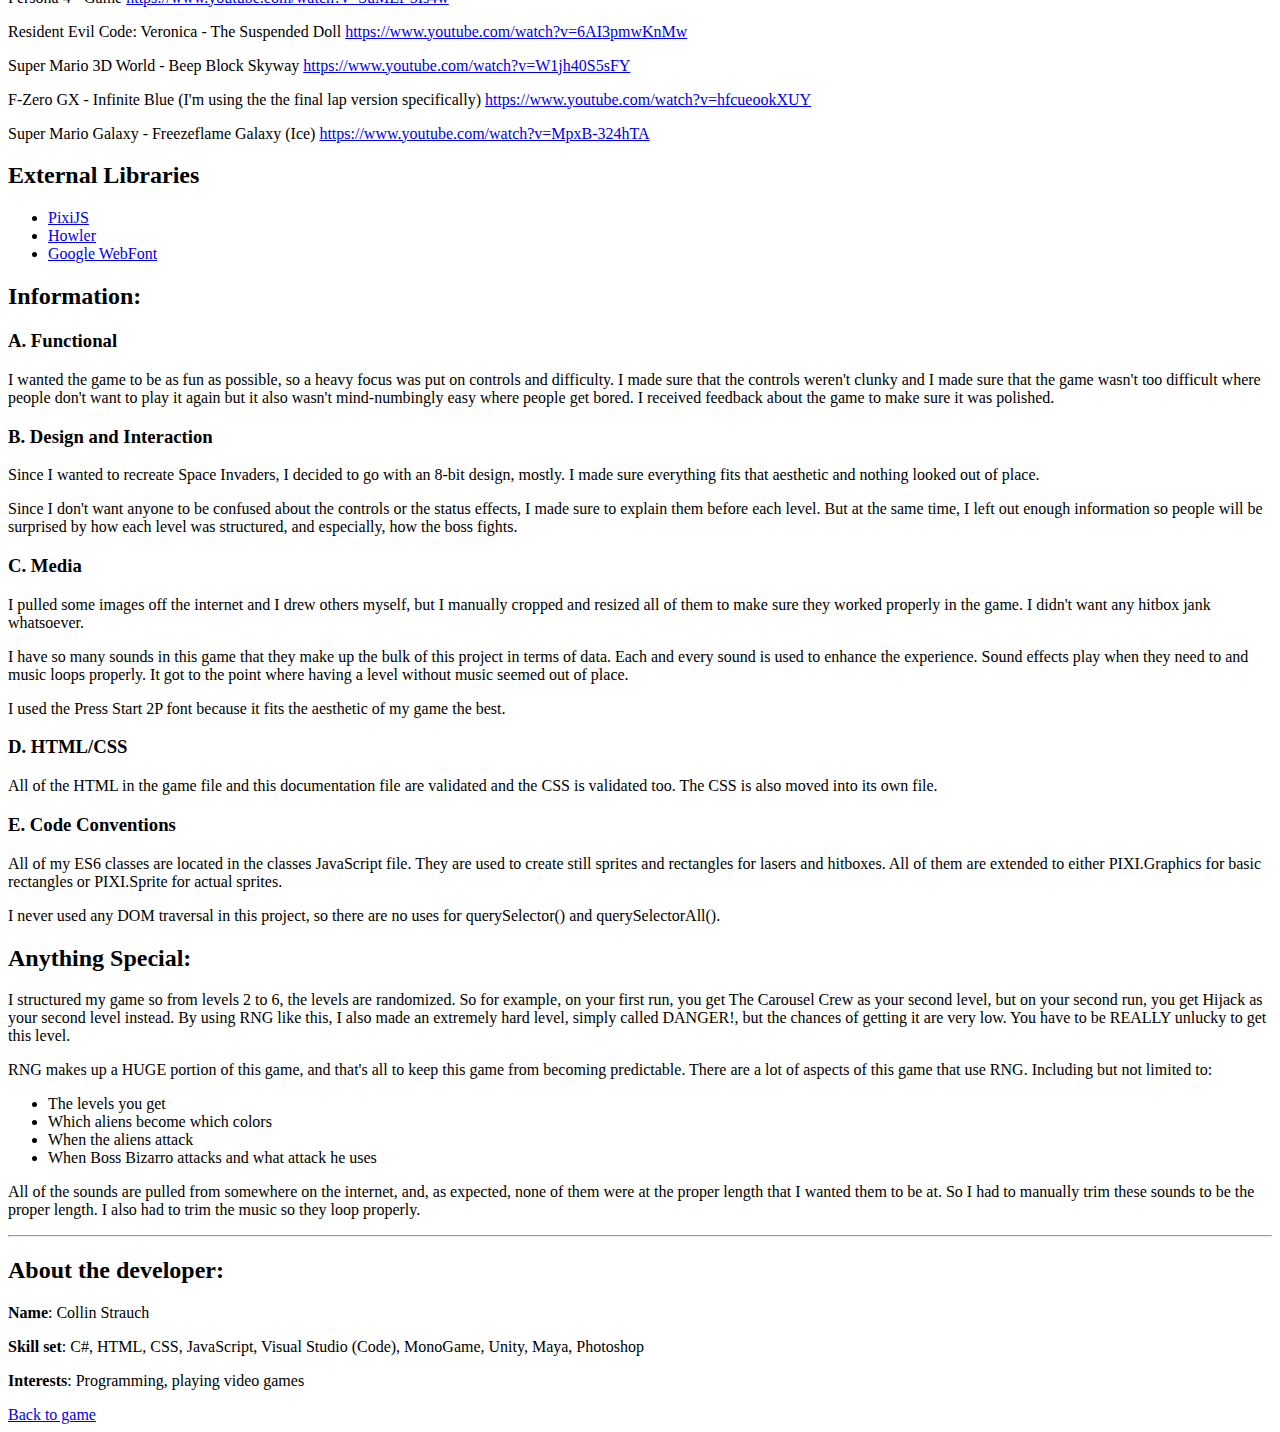
==== commit aab6ab2f: "Update about.html" ====
--- a/about.html
+++ b/about.html
@@ -123,8 +123,7 @@
         project.</p>
     <p><b>11/28/20: </b>Today, I created Level 2. This involved having the aliens move in a circle while always facing
         towards the center of the stage and firing lasers towards the center too. This required a lot of knowledge of
-        geometry, and what I learned about moving objects in a circle in Interactive Media Development definitely helped
-        too. I also changed the code that helped me use custom fonts by using another external tool: the Google WebFont
+        geometry. I also changed the code that helped me use custom fonts by using another external tool: the Google WebFont
         API. I decided to use this instead of a CSS file because it was random whether the font was loaded or not, and I
         didn't want that. Also, I'm starting to find it very difficult to scroll through my main JavaScript file, since
         there is over 1000 lines of code now. I often find myself having to minimize some of the functions just to be
@@ -146,16 +145,16 @@
         status effect. With that, Boss Bizarro is all finished for the prototype. I finalized everything and ironed
         out the details and got rid of some extra bugs. I also added a pre-title scene because Chrome doesn't allow
         autoplay for audio and it screws up the title screen.</p>
-    <p><b>12/2/20: </b>I didn't work on the game at all today because I was busy working on an assignment for a
-        class. Tomorrow, I should be able to continue working on the game.</p>
+    <p><b>12/2/20: </b>I didn't work on the game at all today because I was busy working on an assignment for school. 
+        Tomorrow, I should be able to continue working on the game.</p>
     <p><b>12/3/20: </b>Back at it again with this project. I did a lot of minor tweaks to improve the
-        overall quality of the game thanks to the feedback I received from the professor and other students. I also
+        overall quality of the game thanks to the feedback I received. I also
         designed the site page itself to give it the atmosphere that I'm trying to show in the game. Most of all, I
         completely restructured the game by adding the middle levels to the RNG pool so now all of the middle levels
         show up in random orders. It also opened the way to add more levels into the game. I decided to make these extra
         levels focus on the different status effects that can occur on you. The only one that's not given a level is the
         one where you turn pink because that's a Boss Bizarro exclusive status effect.</p>
-    <p><b>12/4/20: </b>I spent a lot less time on this game today because I was taking my finals for one of my classes, but I did
+    <p><b>12/4/20: </b>I spent a lot less time on this game today because I was taking my finals for school, but I did
         work on some of the extra levels. So far, I made two new levels: Hijack and Dark Destruction. Hijack focuses on
         the status effect where your controls are reversed, and the level itself is really weird. Dark Destruction is
         made so you fight in a dark atmosphere where you can't see anything. There are occasional lightning strikes that
